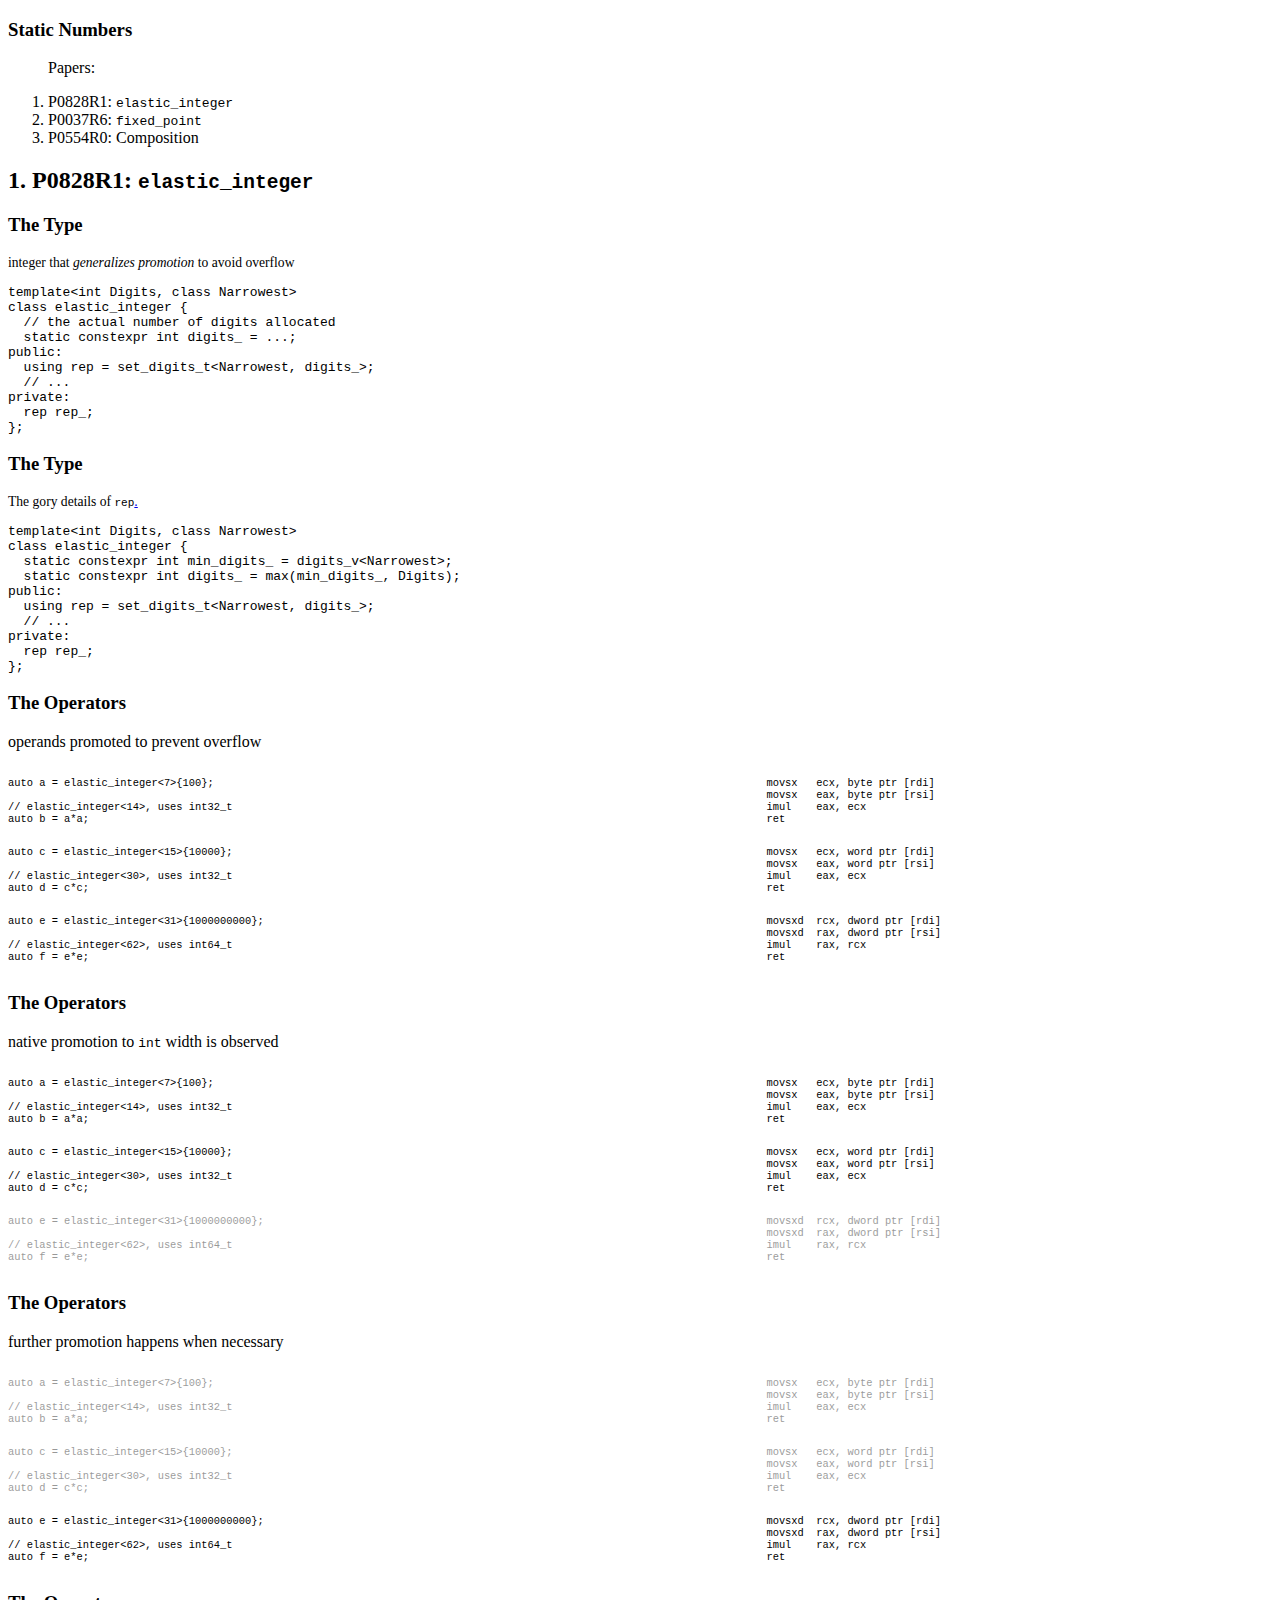
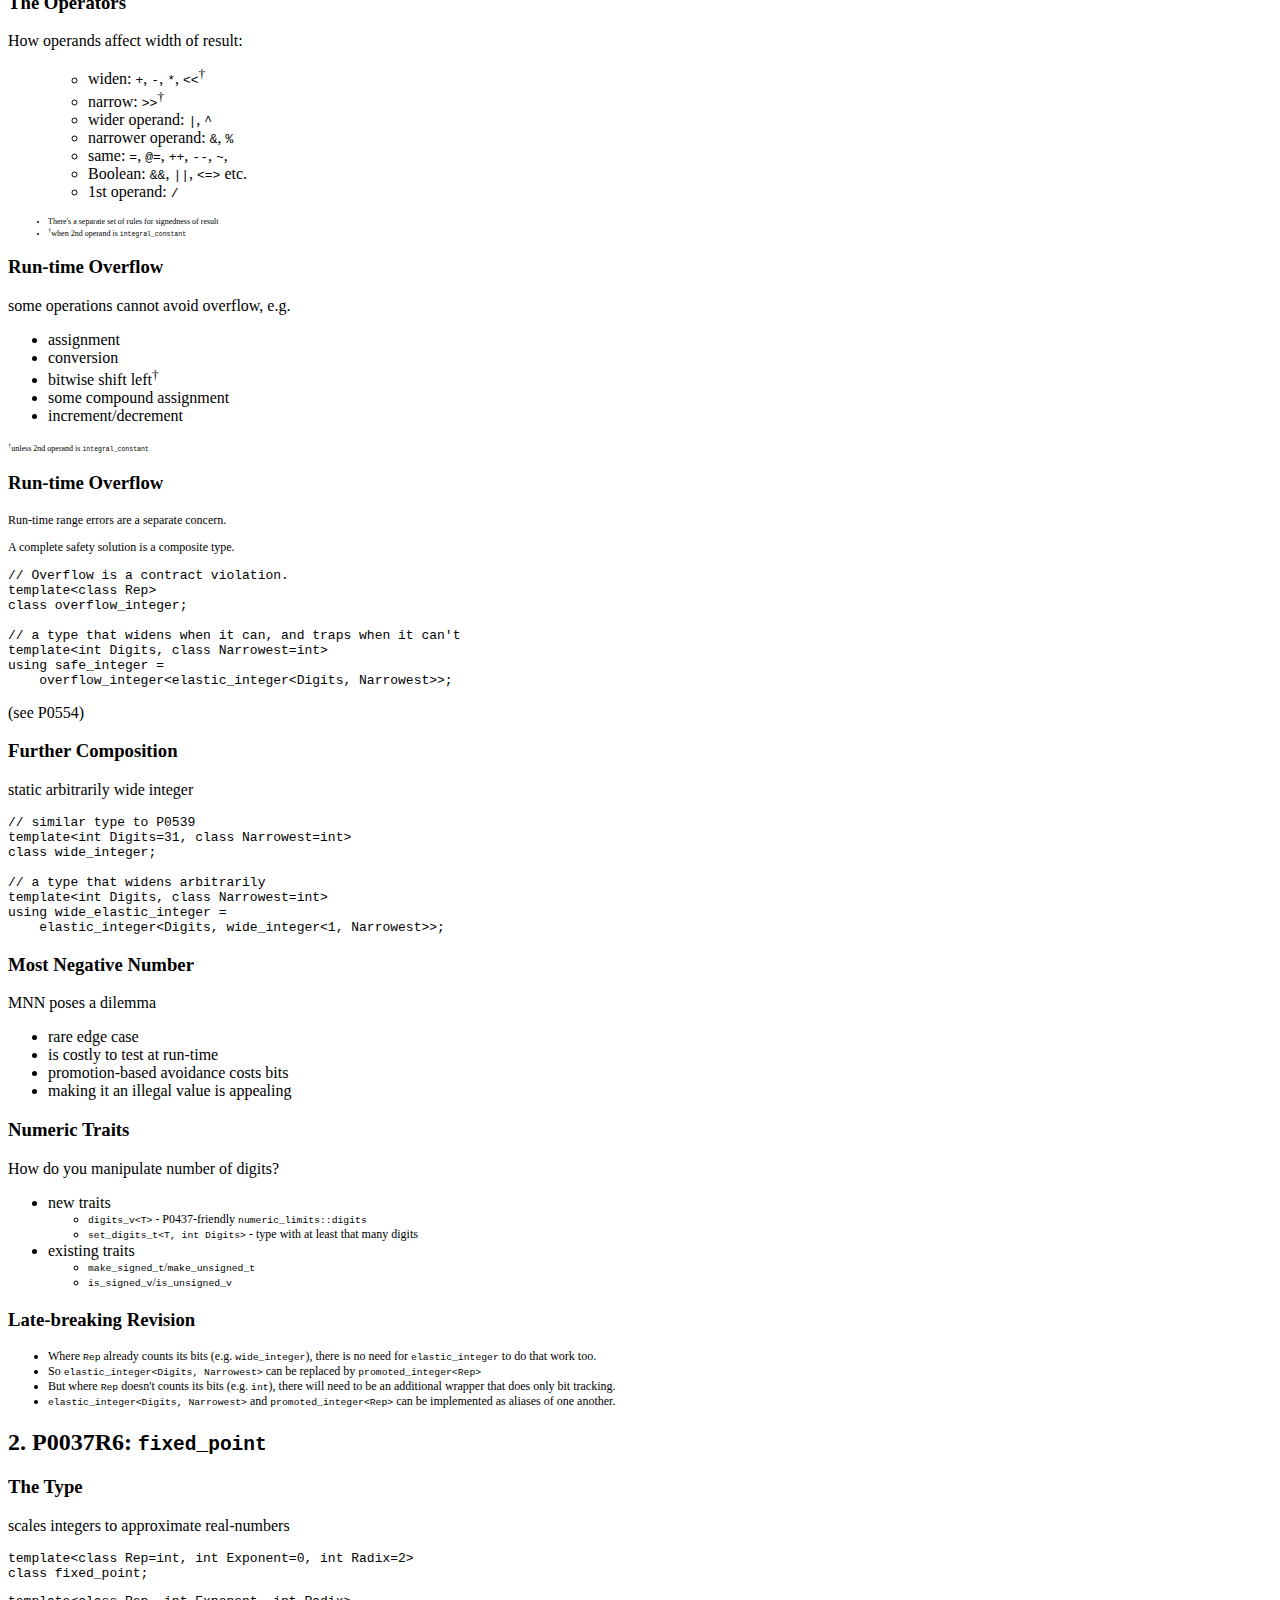
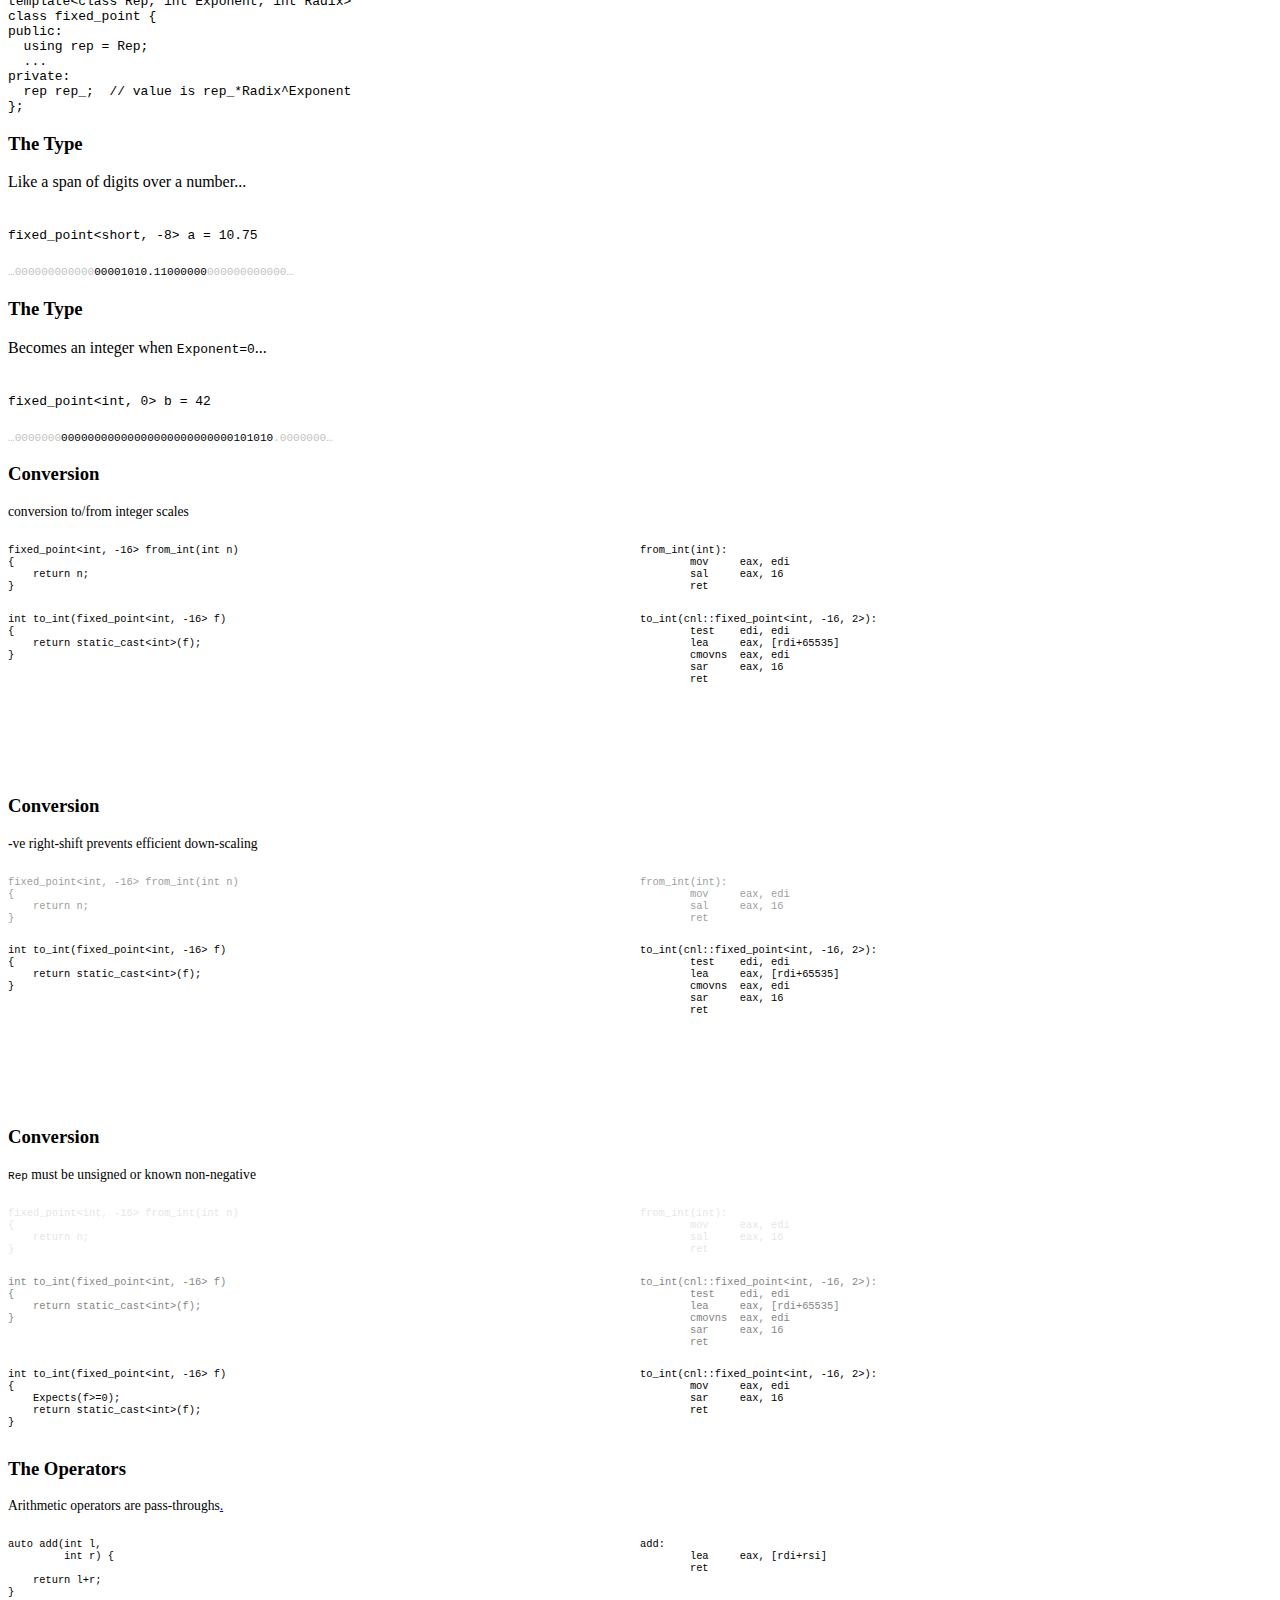
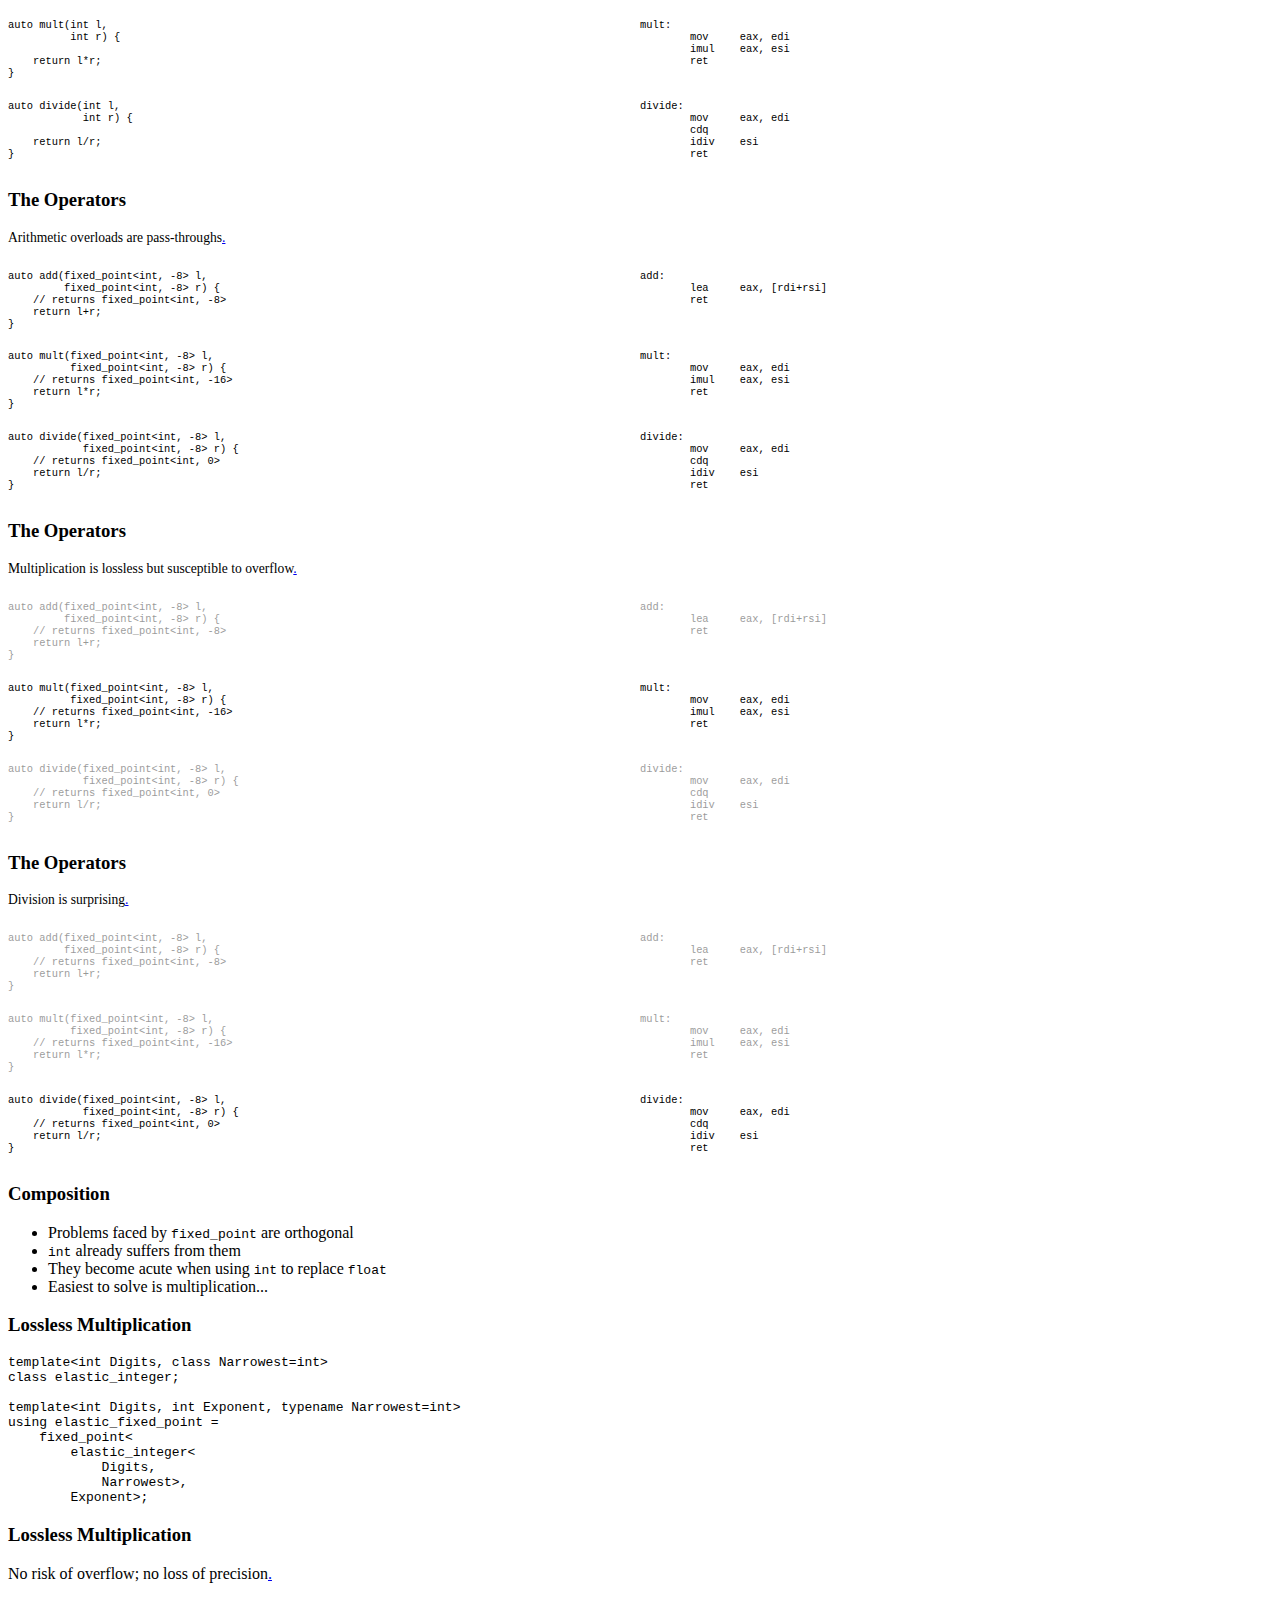
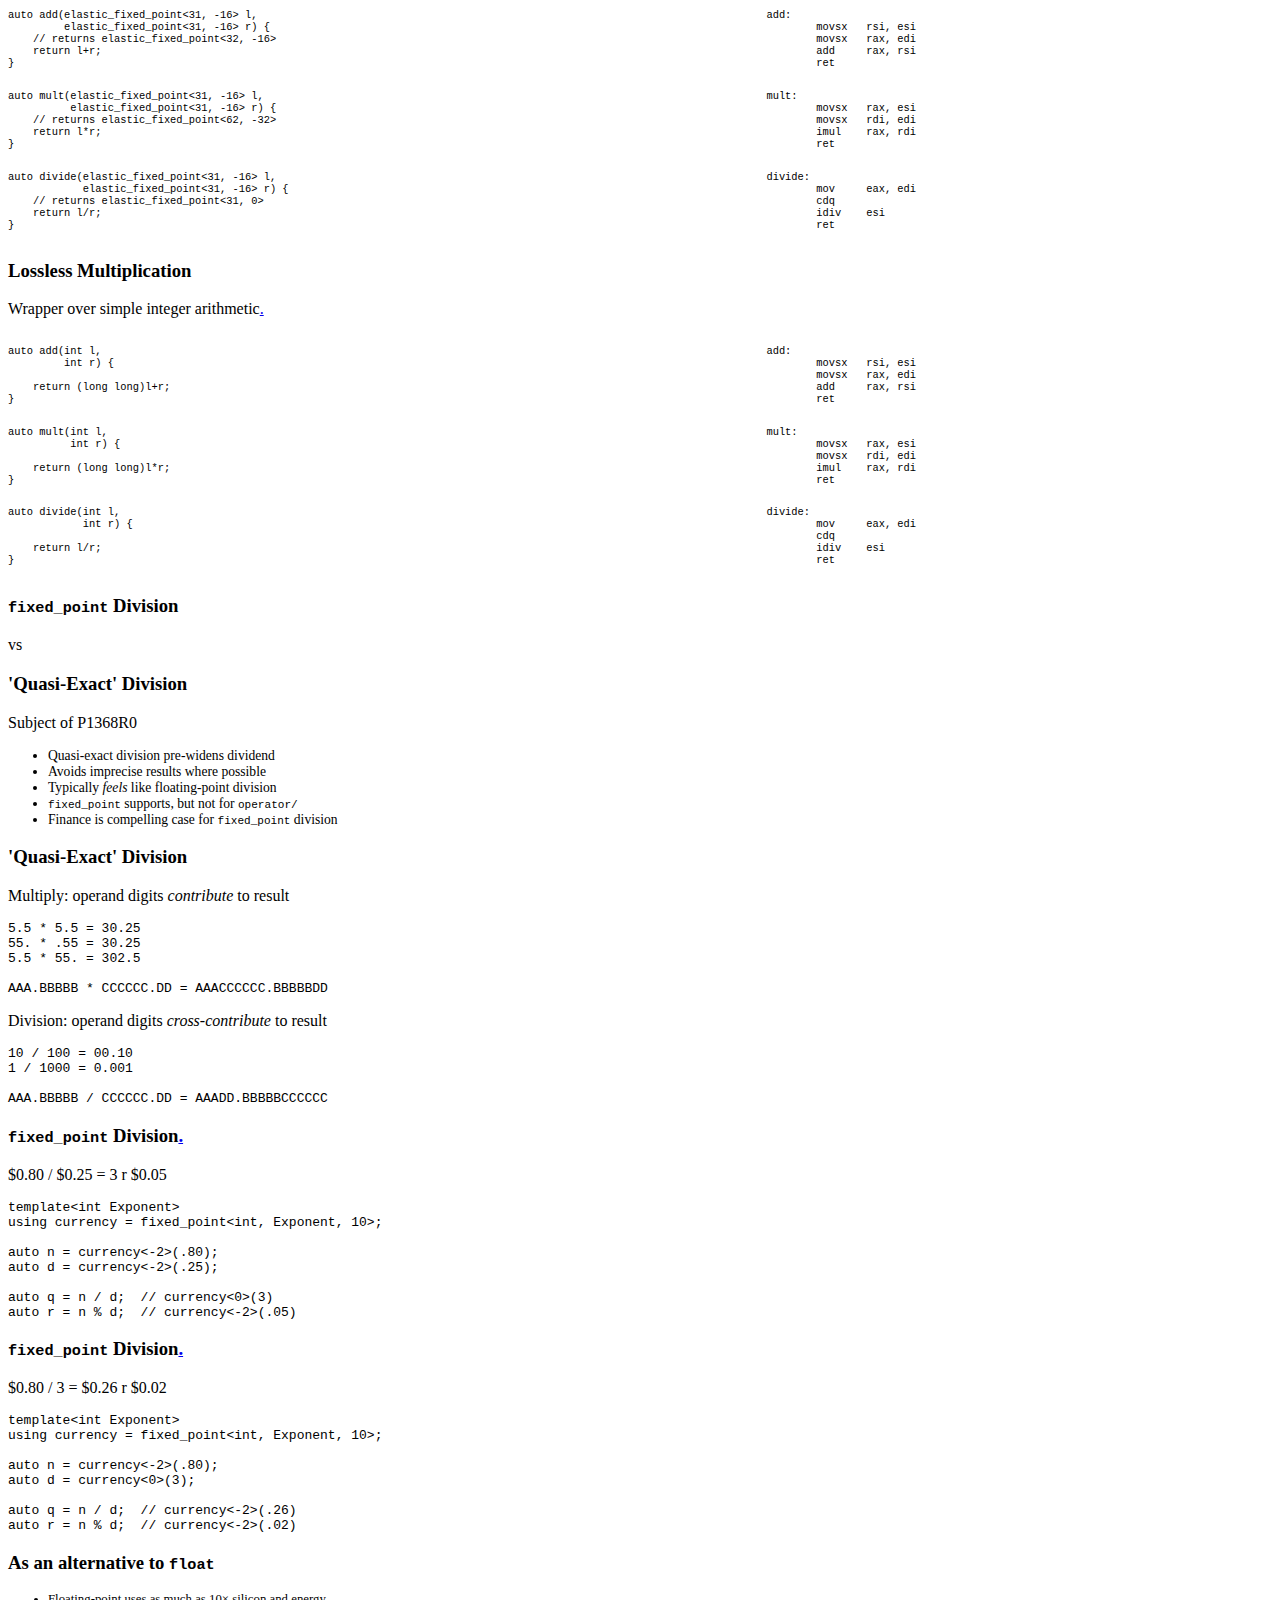
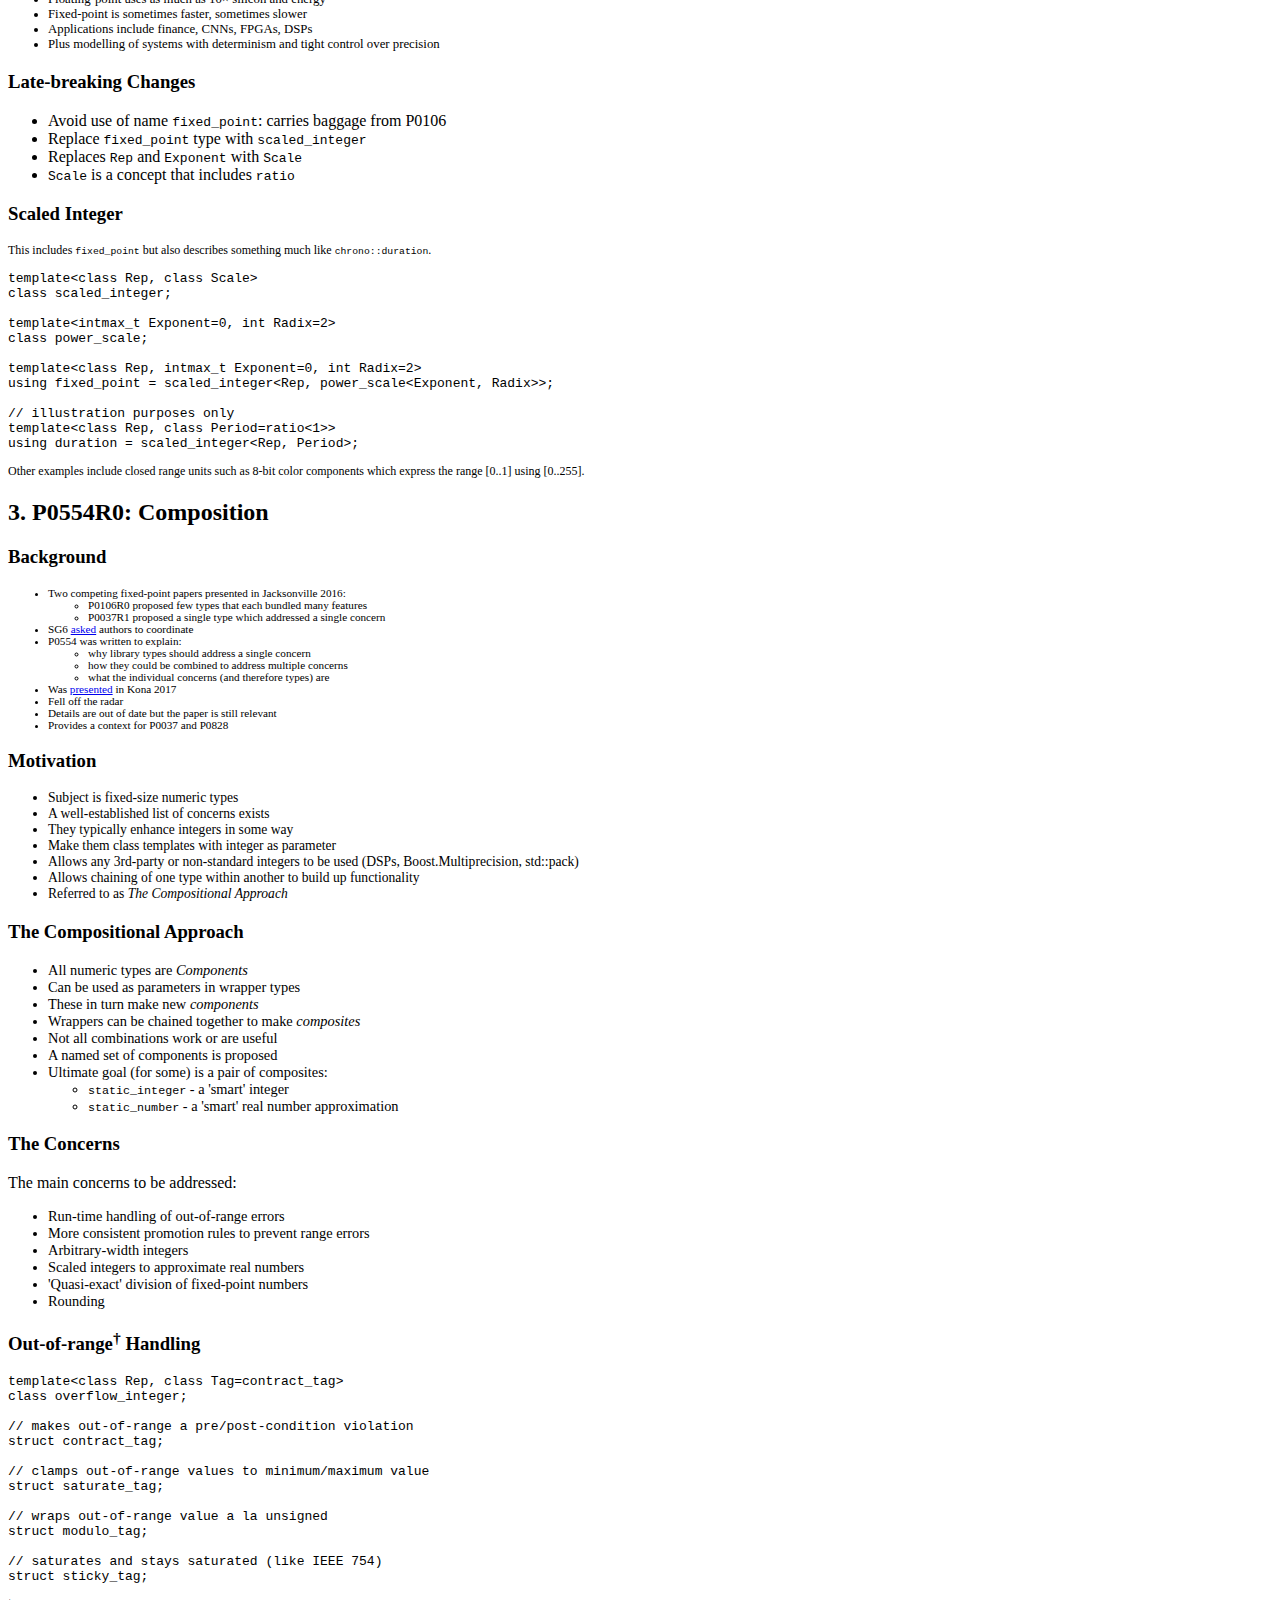
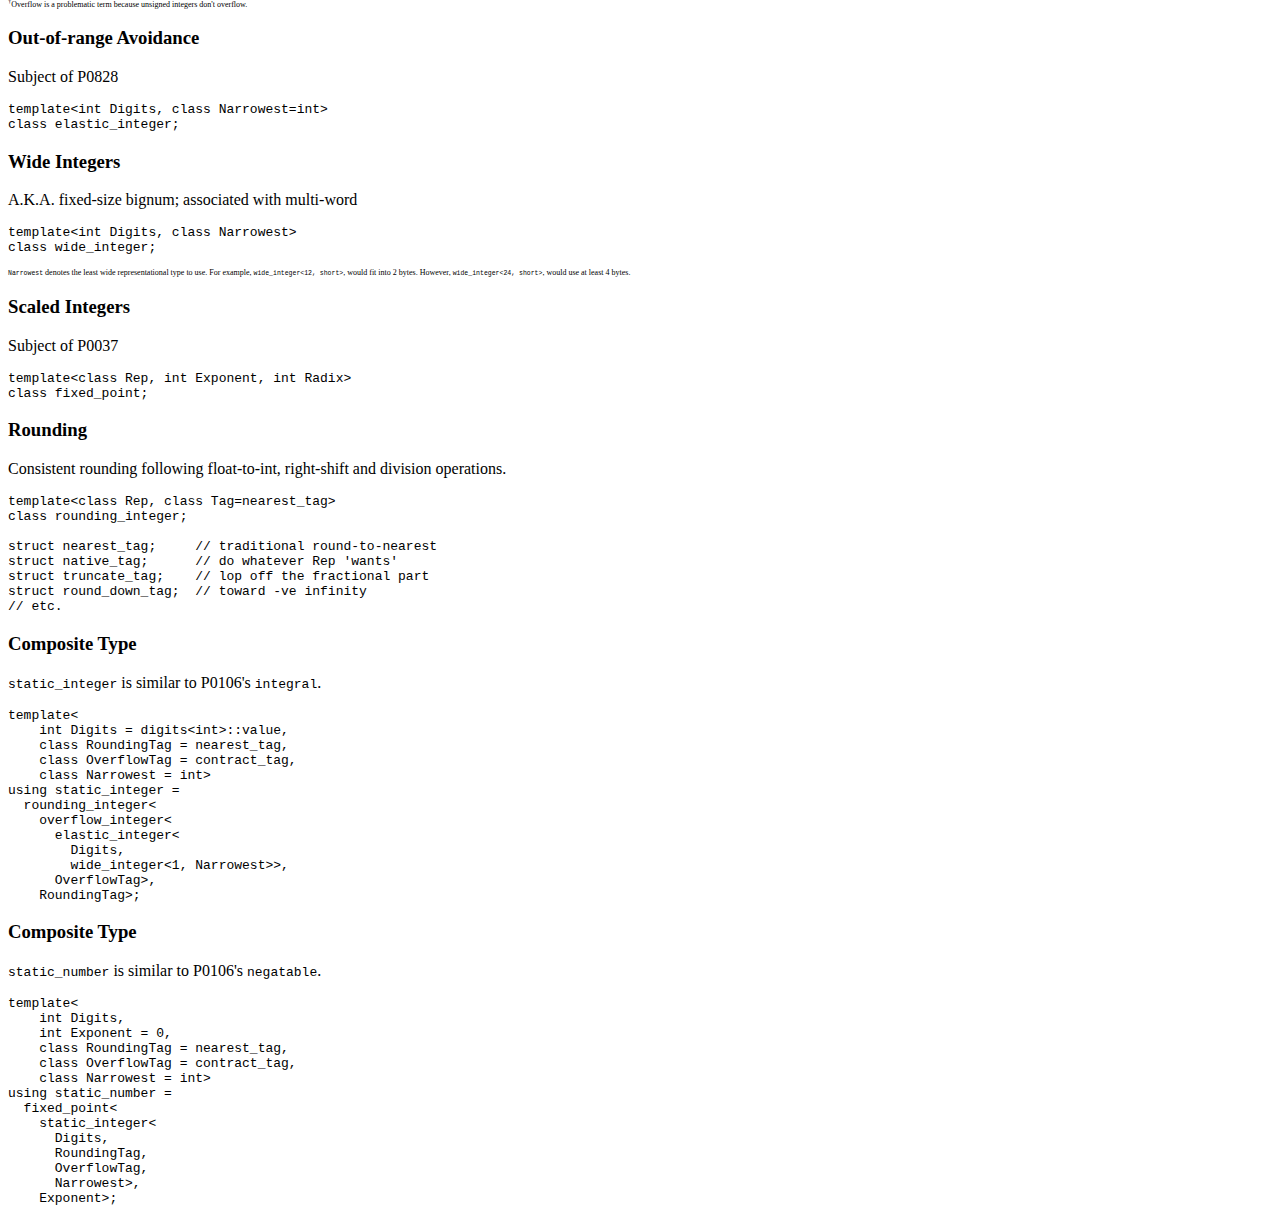
==== 2019-cologne/index.html @ bec0def3 "Copy Kona slides into Cologne directory" ====
<!doctype html>
<html>
	<head>
		<meta charset="utf-8">
		<meta name="viewport" content="width=device-width, initial-scale=1.0, maximum-scale=1.0, user-scalable=no">

		<title>Static Numbers</title>

		<link rel="stylesheet" href="../css/reveal.css">
		<link rel="stylesheet" href="../css/theme/black.css">

		<!-- Theme used for syntax highlighting of code -->
		<link rel="stylesheet" href="../lib/css/zenburn.css">

		<!-- Printing and PDF exports -->
		<script>
			var link = document.createElement( 'link' );
			link.rel = 'stylesheet';
			link.type = 'text/css';
			link.href = window.location.search.match( /print-pdf/gi ) ? '../css/print/pdf.css' : '../css/print/paper.css';
			document.getElementsByTagName( 'head' )[0].appendChild( link );
		</script>
	</head>
	<body>
		<div class="reveal">
			<div class="slides">
				<section>
					<h3>Static Numbers</h3>
					<div>
						<ol>
							<p>Papers:</p>
							<li>P0828R1: <code>elastic_integer</code></li>
							<li>P0037R6: <code>fixed_point</code></li>
							<li>P0554R0: Composition</li>
						</ol>
					</div>
				</section>

				<section>
					<h2>1. P0828R1: <code>elastic_integer</code></h2>
				</section>
				<section data-transition="slide-in fade-out">
					<h3>The Type</h3>
					<p style="font-size: 85%">integer that <em>generalizes promotion</em> to avoid overflow<code></code></p>
					<pre><code class="c++">template&lt;int Digits, class Narrowest>
class elastic_integer {
  // the actual number of digits allocated
  static constexpr int digits_ = ...;
public:
  using rep = set_digits_t&lt;Narrowest, digits_>;
  // ...
private:
  rep rep_;
};</code></pre>
				</section>
				<section data-transition="fade-in slide-out">
					<h3>The Type</h3>
					<p style="font-size: 85%">The gory details of <code>rep</code><a href="https://godbolt.org/z/wd9TNn">.</a></p>
					<pre><code class="c++">template&lt;int Digits, class Narrowest>
class elastic_integer {
  static constexpr int min_digits_ = digits_v&lt;Narrowest>;
  static constexpr int digits_ = max(min_digits_, Digits);
public:
  using rep = set_digits_t&lt;Narrowest, digits_>;
  // ...
private:
  rep rep_;
};</code></pre>
				</section>
				<section data-transition="slide-in none-out">
					<h3>The Operators</h3>
					<p>operands promoted to prevent overflow<code></code></p>
					<div style="display: flex; font-size: 80%">
						<div style="flex: 60%">
							<pre><code class="c++">auto a = elastic_integer&lt;7>{100};

// elastic_integer&lt;14>, uses int32_t
auto b = a*a;
</code></pre>
						</div>
						<div style="flex: 40%">
							<pre><code class="c++">movsx   ecx, byte ptr [rdi]
movsx   eax, byte ptr [rsi]
imul    eax, ecx
ret</code></pre>
						</div>
					</div>
					<div style="display: flex; font-size: 80%">
						<div style="flex: 60%">
							<pre><code class="c++">auto c = elastic_integer&lt;15>{10000};

// elastic_integer&lt;30>, uses int32_t
auto d = c*c;</code></pre>
						</div>
						<div style="flex: 40%">
							<pre><code class="c++">movsx   ecx, word ptr [rdi]
movsx   eax, word ptr [rsi]
imul    eax, ecx
ret</code></pre>
						</div>
					</div>
					<div style="display: flex; font-size: 80%">
						<div style="flex: 60%">
							<pre><code class="c++">auto e = elastic_integer&lt;31>{1000000000};

// elastic_integer&lt;62>, uses int64_t
auto f = e*e;</code></pre>
						</div>
						<div style="flex: 40%">
							<pre><code class="c++">movsxd  rcx, dword ptr [rdi]
movsxd  rax, dword ptr [rsi]
imul    rax, rcx
ret</code></pre>
						</div>
					</div>
				</section>
				<section data-transition="none-in none-out">
					<h3>The Operators</h3>
					<p>native promotion to <code>int</code> width is observed</p>
					<div style="display: flex; font-size: 80%">
						<div style="flex: 60%">
							<pre><code class="c++">auto a = elastic_integer&lt;7>{100};

// elastic_integer&lt;14>, uses int32_t
auto b = a*a;
</code></pre>
						</div>
						<div style="flex: 40%">
							<pre><code class="c++">movsx   ecx, byte ptr [rdi]
movsx   eax, byte ptr [rsi]
imul    eax, ecx
ret</code></pre>
						</div>
					</div>
					<div style="display: flex; font-size: 80%">
						<div style="flex: 60%">
							<pre><code class="c++">auto c = elastic_integer&lt;15>{10000};

// elastic_integer&lt;30>, uses int32_t
auto d = c*c;</code></pre>
						</div>
						<div style="flex: 40%">
							<pre><code class="c++">movsx   ecx, word ptr [rdi]
movsx   eax, word ptr [rsi]
imul    eax, ecx
ret</code></pre>
						</div>
					</div>
					<div style="display: flex; font-size: 80%; opacity:.4">
						<div style="flex: 60%">
							<pre><code class="c++">auto e = elastic_integer&lt;31>{1000000000};

// elastic_integer&lt;62>, uses int64_t
auto f = e*e;</code></pre>
						</div>
						<div style="flex: 40%">
							<pre><code class="c++">movsxd  rcx, dword ptr [rdi]
movsxd  rax, dword ptr [rsi]
imul    rax, rcx
ret</code></pre>
						</div>
					</div>
				</section>
				<section data-transition="fade-in slide-out">
					<h3>The Operators</h3>
					<p>further promotion happens when necessary<code></code></p>
					<div style="display: flex; font-size: 80%; opacity:.4">
						<div style="flex: 60%">
							<pre><code class="c++">auto a = elastic_integer&lt;7>{100};

// elastic_integer&lt;14>, uses int32_t
auto b = a*a;
</code></pre>
						</div>
						<div style="flex: 40%">
							<pre><code class="c++">movsx   ecx, byte ptr [rdi]
movsx   eax, byte ptr [rsi]
imul    eax, ecx
ret</code></pre>
						</div>
					</div>
					<div style="display: flex; font-size: 80%; opacity:.4">
						<div style="flex: 60%">
							<pre><code class="c++">auto c = elastic_integer&lt;15>{10000};

// elastic_integer&lt;30>, uses int32_t
auto d = c*c;</code></pre>
						</div>
						<div style="flex: 40%">
							<pre><code class="c++">movsx   ecx, word ptr [rdi]
movsx   eax, word ptr [rsi]
imul    eax, ecx
ret</code></pre>
						</div>
					</div>
					<div style="display: flex; font-size: 80%">
						<div style="flex: 60%">
							<pre><code class="c++">auto e = elastic_integer&lt;31>{1000000000};

// elastic_integer&lt;62>, uses int64_t
auto f = e*e;</code></pre>
						</div>
						<div style="flex: 40%">
							<pre><code class="c++">movsxd  rcx, dword ptr [rdi]
movsxd  rax, dword ptr [rsi]
imul    rax, rcx
ret</code></pre>
						</div>
					</div>
				</section>

				<section style="text-align: left">
					<h3>The Operators</h3>
					<p>How operands affect width of result:</p>
					<ul>
						<ul>
							<li>widen: <code>+</code>, <code>-</code>, <code>*</code>, <code><<</code><sup>†</sup></li>
							<li>narrow: <code>>></code><sup>†</sup></li>
							<li>wider operand: <code>|</code>, <code>^</code></li>
							<li>narrower operand: <code>&</code>, <code>%</code></li>
							<li>same: <code>=</code>, <code>@=</code>, <code>++</code>, <code>--</code>, <code>~</code>, </li>
							<li>Boolean: <code>&&</code>, <code>||</code>, <code><=></code> etc.</li>
							<li>1st operand: <code>/</code></li>
						</ul>
					</ul>
					<ul style="font-size: 50%">
						<li>There's a separate set of rules for signedness of result</li>
						<li><sup>†</sup>when 2nd operand is <code>integral_constant</code></li>
					</ul>
				</section>

				<section style="text-align: left">
					<h3>Run-time Overflow</h3>
					<p>some operations cannot avoid overflow, e.g.</p>
					<div><ul>
						<li>assignment</li>
						<li>conversion</li>
						<li>bitwise shift left<sup>†</sup></li>
						<li>some compound assignment</li>
						<li>increment/decrement</li>
					</ul></div>
					<p style="font-size: 50%"><sup>†</sup>unless 2nd operand is <code>integral_constant</code></p>
				</section>

				<section>
					<h3>Run-time Overflow</h3>
					<div style="font-size: 75%">
					<p>Run-time range errors are a separate concern.</p>
					<p>A complete safety solution is a composite type.</p>
					</div>
					<pre><code class="c++">// Overflow is a contract violation.
template&lt;class Rep>
class overflow_integer;

// a type that widens when it can, and traps when it can't
template&lt;int Digits, class Narrowest=int>
using safe_integer =
    overflow_integer&lt;elastic_integer&lt;Digits, Narrowest>>;</code></pre>
					<p>(see P0554)</p>
				</section>

				<section>
					<h3>Further Composition</h3>
					<p>static arbitrarily wide integer</p>
					<pre><code class="c++">// similar type to P0539
template&ltint Digits=31, class Narrowest=int>
class wide_integer;

// a type that widens arbitrarily
template&lt;int Digits, class Narrowest=int>
using wide_elastic_integer =
    elastic_integer&lt;Digits, wide_integer&lt;1, Narrowest>>;</code></pre>
				</section>

				<section style="text-align: left">
					<h3>Most Negative Number</h3>
					<p>MNN poses a dilemma</p>
					<div><ul>
						<li>rare edge case</li>
						<li>is costly to test at run-time</li>
						<li>promotion-based avoidance costs bits</li>
						<li>making it an illegal value is appealing</li>
					</ul></div>
				</section>
				<section style="text-align: left">
					<h3>Numeric Traits</h3>
					<p>How do you manipulate number of digits?</p>
					<ul>
						<li>new traits</li>
						<ul style="font-size: 75%">
							<li><code>digits_v&ltT></code> - P0437-friendly <code>numeric_limits::digits</code></li>
							<li><code>set_digits_t&ltT, int Digits></code> - type with at least that many digits</li>
						</ul>
						<li>existing traits</li>
						<ul style="font-size: 75%">
							<li><code>make_signed_t</code>/<code>make_unsigned_t</code></li>
							<li><code>is_signed_v</code>/<code>is_unsigned_v</code></li>
						</ul>
					</ul>
				</section>
				<section>
					<h3>Late-breaking Revision</h3>
					<ul style="text-align: left; font-size: 75%">
						<li>Where <code>Rep</code> already counts its bits (e.g. <code>wide_integer</code>),
							there is no need for <code>elastic_integer</code> to do that work too.</li>
						<li>So <code>elastic_integer&lt;Digits, Narrowest></code> can be replaced by <code>promoted_integer&lt;Rep></code></li>
						<li>But where <code>Rep</code> doesn't counts its bits (e.g. <code>int</code>),
							there will need to be an additional wrapper that does only bit tracking.</li>
						<li><code>elastic_integer&lt;Digits, Narrowest></code> and <code>promoted_integer&lt;Rep></code>
							can be implemented as aliases of one another.</li>
					</ul>
				</section>

				<section>
					<h2>2. P0037R6: <code>fixed_point</code></h2>
				</section>
				<section>
					<h3>The Type</h3>
					<p>scales integers to approximate real-numbers</p>
					<pre><code class="c++">template&lt;class Rep=int, int Exponent=0, int Radix=2>
class fixed_point;</code></pre>
					<pre><code class="c++">template&lt;class Rep, int Exponent, int Radix>
class fixed_point {
public:
  using rep = Rep;
  ...
private:
  rep rep_;  // value is rep_*Radix^Exponent
};</code></pre>
				</section>

				<section>
					<h3>The Type</h3>
					<p>Like a span of digits over a number...</p>
					&nbsp;
					<div><code class="c++">fixed_point&lt;short, -8> a = 10.75</code></div>
					&nbsp;
					<div><code style="font-size: 85%">
						<span style="opacity:0.25">…000000000000</span>00001010.11000000<span style="opacity:0.25">000000000000…</span>
					</code></div>
				</section>

				<section>
					<h3>The Type</h3>
					<p>Becomes an integer when <code>Exponent=0</code>...</p>
					&nbsp;
					<div><code class="c++">fixed_point&lt;int, 0> b = 42</code></div>
					&nbsp;
					<div><code style="font-size: 85%">
						<span style="opacity:0.25">…0000000</span>00000000000000000000000000101010<span style="opacity:0.25">.0000000…</span>
					</code></div>
				</section>

				<section data-transition="slide-in none-out">
					<h3>Conversion</h3>
					<p style="font-size: 85%"><code></code>conversion to/from integer scales</p>
					<div style="display: flex; font-size: 80%">
						<div style="flex: 50%">
							<pre><code class="c++">fixed_point&lt;int, -16> from_int(int n)
{
    return n;
}</code></pre>
						</div>
						<div style="flex: 50%">
							<pre><code class="c++">from_int(int):
	mov     eax, edi
	sal     eax, 16
	ret</code></pre>
						</div>
					</div>
					<div style="display: flex; font-size: 80%">
						<div style="flex: 50%">
							<pre><code class="c++">int to_int(fixed_point&lt;int, -16> f)
{
    return static_cast&lt;int>(f);
}</code></pre>
						</div>
						<div style="flex: 50%">
							<pre><code class="c++">to_int(cnl::fixed_point&lt;int, -16, 2>):
	test    edi, edi
	lea     eax, [rdi+65535]
	cmovns  eax, edi
	sar     eax, 16
	ret</code></pre>
						</div>
					</div>
					<div style="display: flex; font-size: 80%; opacity: 0">
						<div style="flex: 50%">
							<pre><code class="c++">int to_int(fixed_point&lt;int, -16> f)
{
    Expects(f>=0);
    return static_cast&lt;int>(f);
}</code></pre>
						</div>
						<div style="flex: 50%">
							<pre><code class="c++">to_int(cnl::fixed_point&lt;int, -16, 2>):
	mov     eax, edi
	sar     eax, 16
	ret</code></pre>
						</div>
					</div>
				</section>
				<section data-transition="fade">
					<h3>Conversion</h3>
					<p style="font-size: 85%"><code></code>-ve right-shift prevents efficient down-scaling</p>
					<div style="display: flex; font-size: 80%; opacity: .4">
						<div style="flex: 50%">
							<pre><code class="c++">fixed_point&lt;int, -16> from_int(int n)
{
    return n;
}</code></pre>
						</div>
						<div style="flex: 50%">
							<pre><code class="c++">from_int(int):
	mov     eax, edi
	sal     eax, 16
	ret</code></pre>
						</div>
					</div>
					<div style="display: flex; font-size: 80%">
						<div style="flex: 50%">
							<pre><code class="c++">int to_int(fixed_point&lt;int, -16> f)
{
    return static_cast&lt;int>(f);
}</code></pre>
						</div>
						<div style="flex: 50%">
							<pre><code class="c++">to_int(cnl::fixed_point&lt;int, -16, 2>):
	test    edi, edi
	lea     eax, [rdi+65535]
	cmovns  eax, edi
	sar     eax, 16
	ret</code></pre>
						</div>
					</div>
					<div style="display: flex; font-size: 80%; opacity: 0">
						<div style="flex: 50%">
							<pre><code class="c++">int to_int(fixed_point&lt;int, -16> f)
{
    Expects(f>=0);
    return static_cast&lt;int>(f);
}</code></pre>
						</div>
						<div style="flex: 50%">
							<pre><code class="c++">to_int(cnl::fixed_point&lt;int, -16, 2>):
        mov     eax, edi
        sar     eax, 16
        ret</code></pre>
						</div>
					</div>
				</section>
				<section data-transition="fade-in slide-out">
					<h3>Conversion</h3>
					<p style="font-size: 85%"><code>Rep</code> must be unsigned or known non-negative</p>
					<div style="display: flex; font-size: 80%; opacity: .1">
						<div style="flex: 50%">
							<pre><code class="c++">fixed_point&lt;int, -16> from_int(int n)
{
    return n;
}</code></pre>
						</div>
						<div style="flex: 50%">
							<pre><code class="c++">from_int(int):
	mov     eax, edi
	sal     eax, 16
	ret</code></pre>
						</div>
					</div>
					<div style="display: flex; font-size: 80%; opacity: .5">
						<div style="flex: 50%">
							<pre><code class="c++">int to_int(fixed_point&lt;int, -16> f)
{
    return static_cast&lt;int>(f);
}</code></pre>
						</div>
						<div style="flex: 50%">
							<pre><code class="c++">to_int(cnl::fixed_point&lt;int, -16, 2>):
	test    edi, edi
	lea     eax, [rdi+65535]
	cmovns  eax, edi
	sar     eax, 16
	ret</code></pre>
						</div>
					</div>
					<div style="display: flex; font-size: 80%">
						<div style="flex: 50%">
							<pre><code class="c++">int to_int(fixed_point&lt;int, -16> f)
{
    Expects(f>=0);
    return static_cast&lt;int>(f);
}</code></pre>
						</div>
						<div style="flex: 50%">
							<pre><code class="c++">to_int(cnl::fixed_point&lt;int, -16, 2>):
        mov     eax, edi
        sar     eax, 16
        ret</code></pre>
						</div>
					</div>
				</section>

				<section data-transition="slide-in fade-out">
					<h3>The Operators</h3>
					<p style="font-size: 85%">Arithmetic operators are pass-throughs<a href="https://godbolt.org/z/lSvmsl">.</a></p>
					<div style="display: flex; font-size: 80%">
						<div style="flex: 50%">
							<pre><code class="c++">auto add(int l,
         int r) {

    return l+r;
}</code></pre>
						</div>
						<div style="flex: 50%">
							<pre><code class="c++">add:
	lea     eax, [rdi+rsi]
	ret</code></pre>
						</div>
					</div>
					<div style="display: flex; font-size: 80%">
						<div style="flex: 50%">
							<pre><code class="c++">auto mult(int l,
          int r) {

    return l*r;
}</code></pre>
						</div>
						<div style="flex: 50%">
							<pre><code class="c++">mult:
	mov     eax, edi
	imul    eax, esi
	ret</code></pre>
						</div>
					</div>
					<div style="display: flex; font-size: 80%">
						<div style="flex: 50%">
							<pre><code class="c++">auto divide(int l,
            int r) {

    return l/r;
}</code></pre>
						</div>
						<div style="flex: 50%">
							<pre><code class="c++">divide:
	mov     eax, edi
	cdq
	idiv    esi
	ret</code></pre>
						</div>
					</div>
				</section>
				<section data-transition="fade">
					<h3>The Operators</h3>
					<p style="font-size: 85%">Arithmetic overloads are pass-throughs<a href="https://godbolt.org/z/MamRWT">.</a></p>
					<div style="display: flex; font-size: 80%">
						<div style="flex: 50%">
							<pre><code class="c++">auto add(fixed_point&lt;int, -8> l,
         fixed_point&lt;int, -8> r) {
    // returns fixed_point&lt;int, -8>
    return l+r;
}</code></pre>
						</div>
						<div style="flex: 50%">
							<pre><code class="c++">add:
	lea     eax, [rdi+rsi]
	ret</code></pre>
						</div>
					</div>
					<div style="display: flex; font-size: 80%">
						<div style="flex: 50%">
							<pre><code class="c++">auto mult(fixed_point&lt;int, -8> l,
          fixed_point&lt;int, -8> r) {
    // returns fixed_point&lt;int, -16>
    return l*r;
}</code></pre>
						</div>
						<div style="flex: 50%">
							<pre><code class="c++">mult:
	mov     eax, edi
	imul    eax, esi
	ret</code></pre>
						</div>
					</div>
					<div style="display: flex; font-size: 80%">
						<div style="flex: 50%">
							<pre><code class="c++">auto divide(fixed_point&lt;int, -8> l,
            fixed_point&lt;int, -8> r) {
    // returns fixed_point&lt;int, 0>
    return l/r;
}</code></pre>
						</div>
						<div style="flex: 50%">
							<pre><code class="c++">divide:
	mov     eax, edi
	cdq
	idiv    esi
	ret</code></pre>
						</div>
					</div>
				</section>
				<section data-transition="fade">
					<h3>The Operators</h3>
					<p style="font-size: 85%">Multiplication is lossless but susceptible to overflow<a href="https://godbolt.org/z/MamRWT">.</a></p>
					<div style="display: flex; font-size: 80%; opacity: .4">
						<div style="flex: 50%">
							<pre><code class="c++">auto add(fixed_point&lt;int, -8> l,
         fixed_point&lt;int, -8> r) {
    // returns fixed_point&lt;int, -8>
    return l+r;
}</code></pre>
						</div>
						<div style="flex: 50%">
							<pre><code class="c++">add:
	lea     eax, [rdi+rsi]
	ret</code></pre>
						</div>
					</div>
					<div style="display: flex; font-size: 80%">
						<div style="flex: 50%">
							<pre><code class="c++">auto mult(fixed_point&lt;int, -8> l,
          fixed_point&lt;int, -8> r) {
    // returns fixed_point&lt;int, -16>
    return l*r;
}</code></pre>
						</div>
						<div style="flex: 50%">
							<pre><code class="c++">mult:
	mov     eax, edi
	imul    eax, esi
	ret</code></pre>
						</div>
					</div>
					<div style="display: flex; font-size: 80%; opacity: .4">
						<div style="flex: 50%">
							<pre><code class="c++">auto divide(fixed_point&lt;int, -8> l,
            fixed_point&lt;int, -8> r) {
    // returns fixed_point&lt;int, 0>
    return l/r;
}</code></pre>
						</div>
						<div style="flex: 50%">
							<pre><code class="c++">divide:
	mov     eax, edi
	cdq
	idiv    esi
	ret</code></pre>
						</div>
					</div>
				</section>
				<section data-transition="fade-in slide-out">
					<h3>The Operators</h3>
					<p style="font-size: 85%">Division is surprising<a href="https://godbolt.org/z/MamRWT">.</a></p>
					<div style="display: flex; font-size: 80%; opacity: .4">
						<div style="flex: 50%">
							<pre><code class="c++">auto add(fixed_point&lt;int, -8> l,
         fixed_point&lt;int, -8> r) {
    // returns fixed_point&lt;int, -8>
    return l+r;
}</code></pre>
						</div>
						<div style="flex: 50%">
							<pre><code class="c++">add:
	lea     eax, [rdi+rsi]
	ret</code></pre>
						</div>
					</div>
					<div style="display: flex; font-size: 80%; opacity: .4">
						<div style="flex: 50%">
							<pre><code class="c++">auto mult(fixed_point&lt;int, -8> l,
          fixed_point&lt;int, -8> r) {
    // returns fixed_point&lt;int, -16>
    return l*r;
}</code></pre>
						</div>
						<div style="flex: 50%">
							<pre><code class="c++">mult:
	mov     eax, edi
	imul    eax, esi
	ret</code></pre>
						</div>
					</div>
					<div style="display: flex; font-size: 80%">
						<div style="flex: 50%">
							<pre><code class="c++">auto divide(fixed_point&lt;int, -8> l,
            fixed_point&lt;int, -8> r) {
    // returns fixed_point&lt;int, 0>
    return l/r;
}</code></pre>
						</div>
						<div style="flex: 50%">
							<pre><code class="c++">divide:
	mov     eax, edi
	cdq
	idiv    esi
	ret</code></pre>
						</div>
					</div>
				</section>

				<section>
					<h3>Composition</h3>
					<ul>
						<li>Problems faced by <code>fixed_point</code> are orthogonal</li>
						<li><code>int</code> already suffers from them</li>
						<li>They become acute when using <code>int</code> to replace <code>float</code></li>
						<li>Easiest to solve is multiplication...</li>
					</ul>
				</section>

				<section>
					<h3>Lossless Multiplication</h3>
					<div>
							<pre><code class="c++">template&lt;int Digits, class Narrowest=int>
class elastic_integer;

template&lt;int Digits, int Exponent, typename Narrowest=int>
using elastic_fixed_point =
    fixed_point&lt;
        elastic_integer&lt;
            Digits,
            Narrowest>,
        Exponent>;</code></pre>
					</div>
				</section>

				<section data-transition="slide-in fade-out">
					<h3>Lossless Multiplication</h3>
					<p>No risk of overflow; no loss of precision<a href="https://godbolt.org/z/PPesiD">.</a></p>
					<div style="display: flex; font-size: 80%">
						<div style="flex: 60%">
							<pre><code class="c++">auto add(elastic_fixed_point&lt;31, -16> l,
         elastic_fixed_point&lt;31, -16> r) {
    // returns elastic_fixed_point&lt;32, -16>
    return l+r;
}</code></pre>
						</div>
						<div style="flex: 40%">
							<pre><code class="c++">add:
	movsx   rsi, esi
	movsx   rax, edi
	add     rax, rsi
	ret</code></pre>
						</div>
					</div>
					<div style="display: flex; font-size: 80%">
						<div style="flex: 60%">
							<pre><code class="c++">auto mult(elastic_fixed_point&lt;31, -16> l,
          elastic_fixed_point&lt;31, -16> r) {
    // returns elastic_fixed_point&lt;62, -32>
    return l*r;
}</code></pre>
						</div>
						<div style="flex: 40%">
							<pre><code class="c++">mult:
	movsx   rax, esi
	movsx   rdi, edi
	imul    rax, rdi
	ret</code></pre>
						</div>
					</div>
					<div style="display: flex; font-size: 80%">
						<div style="flex: 60%">
							<pre><code class="c++">auto divide(elastic_fixed_point&lt;31, -16> l,
            elastic_fixed_point&lt;31, -16> r) {
    // returns elastic_fixed_point&lt;31, 0>
    return l/r;
}</code></pre>
						</div>
						<div style="flex: 40%">
							<pre><code class="c++">divide:
	mov     eax, edi
	cdq
	idiv    esi
	ret</code></pre>
						</div>
					</div>
				</section>

				<section data-transition="fade-in slide-out">
					<h3>Lossless Multiplication</h3>
					<p>Wrapper over simple integer arithmetic<a href="https://godbolt.org/z/0RQ5YD">.</a></p>
					<div style="display: flex; font-size: 80%">
						<div style="flex: 60%">
							<pre><code class="c++">auto add(int l,
         int r) {

    return (long long)l+r;
}</code></pre>
						</div>
						<div style="flex: 40%">
							<pre><code class="c++">add:
	movsx   rsi, esi
	movsx   rax, edi
	add     rax, rsi
	ret</code></pre>
						</div>
					</div>
					<div style="display: flex; font-size: 80%">
						<div style="flex: 60%">
							<pre><code class="c++">auto mult(int l,
          int r) {

    return (long long)l*r;
}</code></pre>
						</div>
						<div style="flex: 40%">
							<pre><code class="c++">mult:
	movsx   rax, esi
	movsx   rdi, edi
	imul    rax, rdi
	ret</code></pre>
						</div>
					</div>
					<div style="display: flex; font-size: 80%">
						<div style="flex: 60%">
							<pre><code class="c++">auto divide(int l,
            int r) {

    return l/r;
}</code></pre>
						</div>
						<div style="flex: 40%">
							<pre><code class="c++">divide:
	mov     eax, edi
	cdq
	idiv    esi
	ret</code></pre>
						</div>
					</div>
				</section>

				<section>
					<h3><code>fixed_point</code> Division</h3>
					<p>vs</p>
					<h3>'Quasi-Exact' Division</h3>
					<p>Subject of P1368R0</p>
					<ul style="font-size: 85%">
						<li>Quasi-exact division pre-widens dividend</li>
						<li>Avoids imprecise results where possible</li>
						<li>Typically <i>feels</i> like floating-point division</li>
						<li><code>fixed_point</code> supports, but not for <code>operator/</code></li>
						<li>Finance is compelling case for <code>fixed_point</code> division</li>
					</ul>
				</section>

				<section>
					<h3>'Quasi-Exact' Division</h3>
					<p>Multiply: operand digits <i>contribute</i> to result</p>
					<pre><code>5.5 * 5.5 = 30.25
55. * .55 = 30.25
5.5 * 55. = 302.5

AAA.BBBBB * CCCCCC.DD = AAACCCCCC.BBBBBDD</code></pre>
					<p>Division: operand digits <i>cross-contribute</i> to result</p>

					<pre><code>10 / 100 = 00.10
1 / 1000 = 0.001

AAA.BBBBB / CCCCCC.DD = AAADD.BBBBBCCCCCC</code></pre>
				</section>



				<section data-transition="slide-in fade-out">
					<h3><code>fixed_point</code> Division<a href="https://godbolt.org/z/ltPmw4">.</a></h3>
					<p>$0.80 / $0.25 = 3 r $0.05</p>
					<pre><code>template&lt;int Exponent>
using currency = fixed_point&lt;int, Exponent, 10>;

auto n = currency<-2>(.80);
auto d = currency<-2>(.25);

auto q = n / d;  // currency<0>(3)
auto r = n % d;  // currency<-2>(.05)
</code></pre>
				</section>

				<section data-transition="fade-in slide-out">
					<h3><code>fixed_point</code> Division<a href="https://godbolt.org/z/qgf5qd">.</a></h3>
					<p>$0.80 / 3 = $0.26 r $0.02</p>
					<pre><code>template&lt;int Exponent>
using currency = fixed_point&lt;int, Exponent, 10>;

auto n = currency<-2>(.80);
auto d = currency<0>(3);

auto q = n / d;  // currency<-2>(.26)
auto r = n % d;  // currency<-2>(.02)
</code></pre>
				</section>
				
				<section>
					<h3>As an alternative to <code>float</code></h3>
					<ul style="font-size: 80%">
						<li>Floating-point uses as much as 10× silicon and energy</li>
						<li>Fixed-point is sometimes faster, sometimes slower</li>
						<li>Applications include finance, CNNs, FPGAs, DSPs</li>
						<li>Plus modelling of systems with determinism and tight control over precision</li>
					</ul>
				</section>

				<section>
					<h3>Late-breaking Changes</h3>
					<ul>
						<li>Avoid use of name <code>fixed_point</code>: carries baggage from P0106</li>
						<li>Replace <code>fixed_point</code> type with <code>scaled_integer</code></li>
						<li>Replaces <code>Rep</code> and <code>Exponent</code> with <code>Scale</code></li>
						<li><code>Scale</code> is a concept that includes <code>ratio</code></li>
					</ul>
				</section>
				<section>
					<h3>Scaled Integer</h3>
					<p style="font-size: 75%">This includes <code>fixed_point</code> but also describes something much like <code>chrono::duration</code>.</p>
					<div><pre><code class="c++">template&lt;class Rep, class Scale>
class scaled_integer;

template&lt;intmax_t Exponent=0, int Radix=2>
class power_scale;

template&lt;class Rep, intmax_t Exponent=0, int Radix=2>
using fixed_point = scaled_integer&lt;Rep, power_scale&lt;Exponent, Radix>>;

// illustration purposes only
template&lt;class Rep, class Period=ratio<1>>
using duration = scaled_integer&lt;Rep, Period>;</code></pre></div>
					<p style="font-size: 75%">Other examples include closed range units such as 8-bit color components
						which express the range [0..1] using [0..255].</p>
				</section>

				<!--P0037R6: fixed_point (or scaled_integer) <http://www.open-std.org/jtc1/sc22/wg21/docs/papers/2019/p0037r6.html>
					- ~~nothing but scale tracking and shifting for addition/subtraction~~
					- examples (as in P1368R0)
					- even a conversion to/from another arithmetic type is optional given access to the scale
					- same exponentiation/accumulation impossibility
					- ~~can be used for fixed-point approximation to real numbers~~
					- performance superior to floating-point per joule and perhaps per second
					- Euclidean-like division and remainder, as for integers; they do not have the normal mathematical meaning for real numbers
					- another type could be used to give / and % real-number meanings with default precision strategies
					- merits of quasi-exact division, but also the problems with it (mostly performance)
					- possibility of tagged division (mostly a reference to P1050)

					- the difficult second parameter-->

				<section>
					<h2>3. P0554R0: Composition</h2>
				</section>
				<section>
					<h3>Background</h3>
					<ul style="font-size: 70%">
						<li>Two competing fixed-point papers presented in Jacksonville 2016:</li>
						<ul>
							<li>P0106R0 proposed few types that each bundled many features</li>
							<li>P0037R1 proposed a single type which addressed a single concern</li>
						</ul>
						<li>SG6 <a href="http://wiki.edg.com/bin/view/Wg21jacksonville/SG6Minutes">asked</a> authors to coordinate</li>
						<li>P0554 was written to explain:</li>
						<ul>
							<li>why library types should address a single concern</li>
							<li>how they could be combined to address multiple concerns</li>
							<li>what the individual concerns (and therefore types) are</li>
						</ul>
						<li>Was <a href="http://wiki.edg.com/bin/view/Wg21kona2017/SG6HigherTypes?twiki_redirect_cache=c0a8ceb79922fe972b3c4dbe2f8a42c3">presented</a> in Kona 2017</li>
						<li>Fell off the radar</li>
						<li>Details are out of date but the paper is still relevant</li>
						<li>Provides a context for P0037 and P0828</li>
					</ul>
				</section>
				<section>
					<h3>Motivation</h3>
					<ul style="font-size: 85%">
						<li>Subject is fixed-size numeric types</li>
						<li>A well-established list of concerns exists</li>
						<li>They typically enhance integers in some way</li>
						<li>Make them class templates with integer as parameter</li>
						<li>Allows any 3rd-party or non-standard integers to be used (DSPs, Boost.Multiprecision, std::pack)</li>
						<li>Allows chaining of one type </i>within</i> another to build up functionality</li>
						<li>Referred to as <i>The Compositional Approach</i></li>
					</ul>
				</section>
				<section>
					<h3>The Compositional Approach</h3>
					<ul style="font-size: 90%">
						<li>All numeric types are <i>Components</i></li>
						<li>Can be used as parameters in wrapper types</li>
						<li>These in turn make new <i>components</i></li>
						<li>Wrappers can be chained together to make <i>composites</i></li>
						<li>Not all combinations work or are useful</li>
						<li>A named set of components is proposed</li>
						<li>Ultimate goal (for some) is a pair of composites:</li>
						<ul>
							<li><code>static_integer</code> - a 'smart' integer</li>
							<li><code>static_number</code> - a 'smart' real number approximation</li>
						</ul>
					</ul>
				</section>
				<section>
					<h3>The Concerns</h3>
					<p>The main concerns to be addressed:</p>
					<ul style="font-size: 90%">
						<li>Run-time handling of out-of-range errors</li>
						<li>More consistent promotion rules to prevent range errors</li>
						<li>Arbitrary-width integers</li>
						<li>Scaled integers to approximate real numbers</li>
						<li>'Quasi-exact' division of fixed-point numbers</li>
						<li>Rounding</li>
					</ul>
				</section>
				<section>
					<h3>Out-of-range<sup>†</sup> Handling</h3>
					<div><pre><code class="c++">template&lt;class Rep, class Tag=contract_tag>
class overflow_integer;

// makes out-of-range a pre/post-condition violation
struct contract_tag;

// clamps out-of-range values to minimum/maximum value
struct saturate_tag;

// wraps out-of-range value a la unsigned
struct modulo_tag;

// saturates and stays saturated (like IEEE 754)
struct sticky_tag;</code></pre></div>
					<p style="font-size: 50%"><sup>†</sup>Overflow is a problematic term because unsigned integers don't overflow.</p>
				</section>
				<section>
					<h3>Out-of-range Avoidance</h3>
					<p>Subject of P0828</p>
					<div><pre><code class="c++">template&lt;int Digits, class Narrowest=int>
class elastic_integer;</code></pre></div>
				</section>
				<section>
					<h3>Wide Integers</h3>
					<p>A.K.A. fixed-size bignum; associated with multi-word</p>
					<div><pre><code class="c++">template&lt;int Digits, class Narrowest>
class wide_integer;</code></pre></div>
					<p style="text-align: left; font-size: 50%"><code>Narrowest</code> denotes the least wide representational type to use.
						For example, <code>wide_integer&lt;12, short></code>, would fit into 2 bytes.
						However, <code>wide_integer&lt;24, short></code>, would use at least 4 bytes.</p>
				</section>
				<section>
					<h3>Scaled Integers</h3>
					<p>Subject of P0037</p>
					<div><pre><code class="c++">template&lt;class Rep, int Exponent, int Radix>
class fixed_point;</code></pre></div>
				</section>
				<section>
					<h3>Rounding</h3>
					<p>Consistent rounding following float-to-int, right-shift and division operations.</p>
					<div><pre><code class="c++">template&lt;class Rep, class Tag=nearest_tag>
class rounding_integer;

struct nearest_tag;     // traditional round-to-nearest
struct native_tag;      // do whatever Rep 'wants'
struct truncate_tag;    // lop off the fractional part
struct round_down_tag;  // toward -ve infinity
// etc.</code></pre></div>
				</section>
				<section>
					<h3>Composite Type</h3>
					<p><code>static_integer</code> is similar to P0106's <code>integral</code>.</p>
					<div><pre><code class="c++">template&lt;
    int Digits = digits&lt;int>::value,
    class RoundingTag = nearest_tag,
    class OverflowTag = contract_tag,
    class Narrowest = int>
using static_integer =
  rounding_integer&lt;
    overflow_integer&lt;
      elastic_integer&lt;
        Digits,
        wide_integer&lt;1, Narrowest>>,
      OverflowTag>,
    RoundingTag>;</code></pre></div>
				</section>
				<section>
					<h3>Composite Type</h3>
					<p><code>static_number</code> is similar to P0106's <code>negatable</code>.</p>
					<div><pre><code class="c++">template&lt;
    int Digits,
    int Exponent = 0,
    class RoundingTag = nearest_tag,
    class OverflowTag = contract_tag,
    class Narrowest = int>
using static_number =
  fixed_point&lt;
    static_integer&lt;
      Digits,
      RoundingTag,
      OverflowTag,
      Narrowest>,
    Exponent>;</code></pre></div>
				</section>

				<!--P0554R0: composition <http://www.open-std.org/jtc1/sc22/wg21/docs/papers/2017/p0554r0.html>

					- Start with any numeric type
					- Use it as a parameter in a compositional template
					- The result is a numeric type
					- Chain several templates as needed
					- Not all combinations...

					- fixed-point can easily overflow due to scale change (e.g., probabilities)
					- fixed-point may or may not need rounding
					- over-wide integers are useful unto themselves (e.g., for cryptography)
					- custom types can favor memory economy or restrict width growth
					- more exotic integer types like simd work (in some nesting orders)
					- set of policies is extensible
					- avoids accidental inclusion of abstraction cost, but risks additional cost from separate implementations of each abstraction
					- the mention of quasi-exact division is outdated

					- 13-bit integers
				</section-->
			</div>
		</div>

		<script src="../lib/js/head.min.js"></script>
		<script src="../js/reveal.js"></script>

		<script>
			// More info about config & dependencies:
			// - https://github.com/hakimel/reveal.js#configuration
			// - https://github.com/hakimel/reveal.js#dependencies
			Reveal.initialize({
				dependencies: [
					{ src: '../plugin/markdown/marked.js' },
					{ src: '../plugin/markdown/markdown.js' },
					{ src: '../plugin/notes/notes.js', async: true },
					{ src: '../plugin/highlight/highlight.js', async: true, callback: function() { hljs.initHighlightingOnLoad(); } }
				]
			});
		</script>
	</body>
</html>
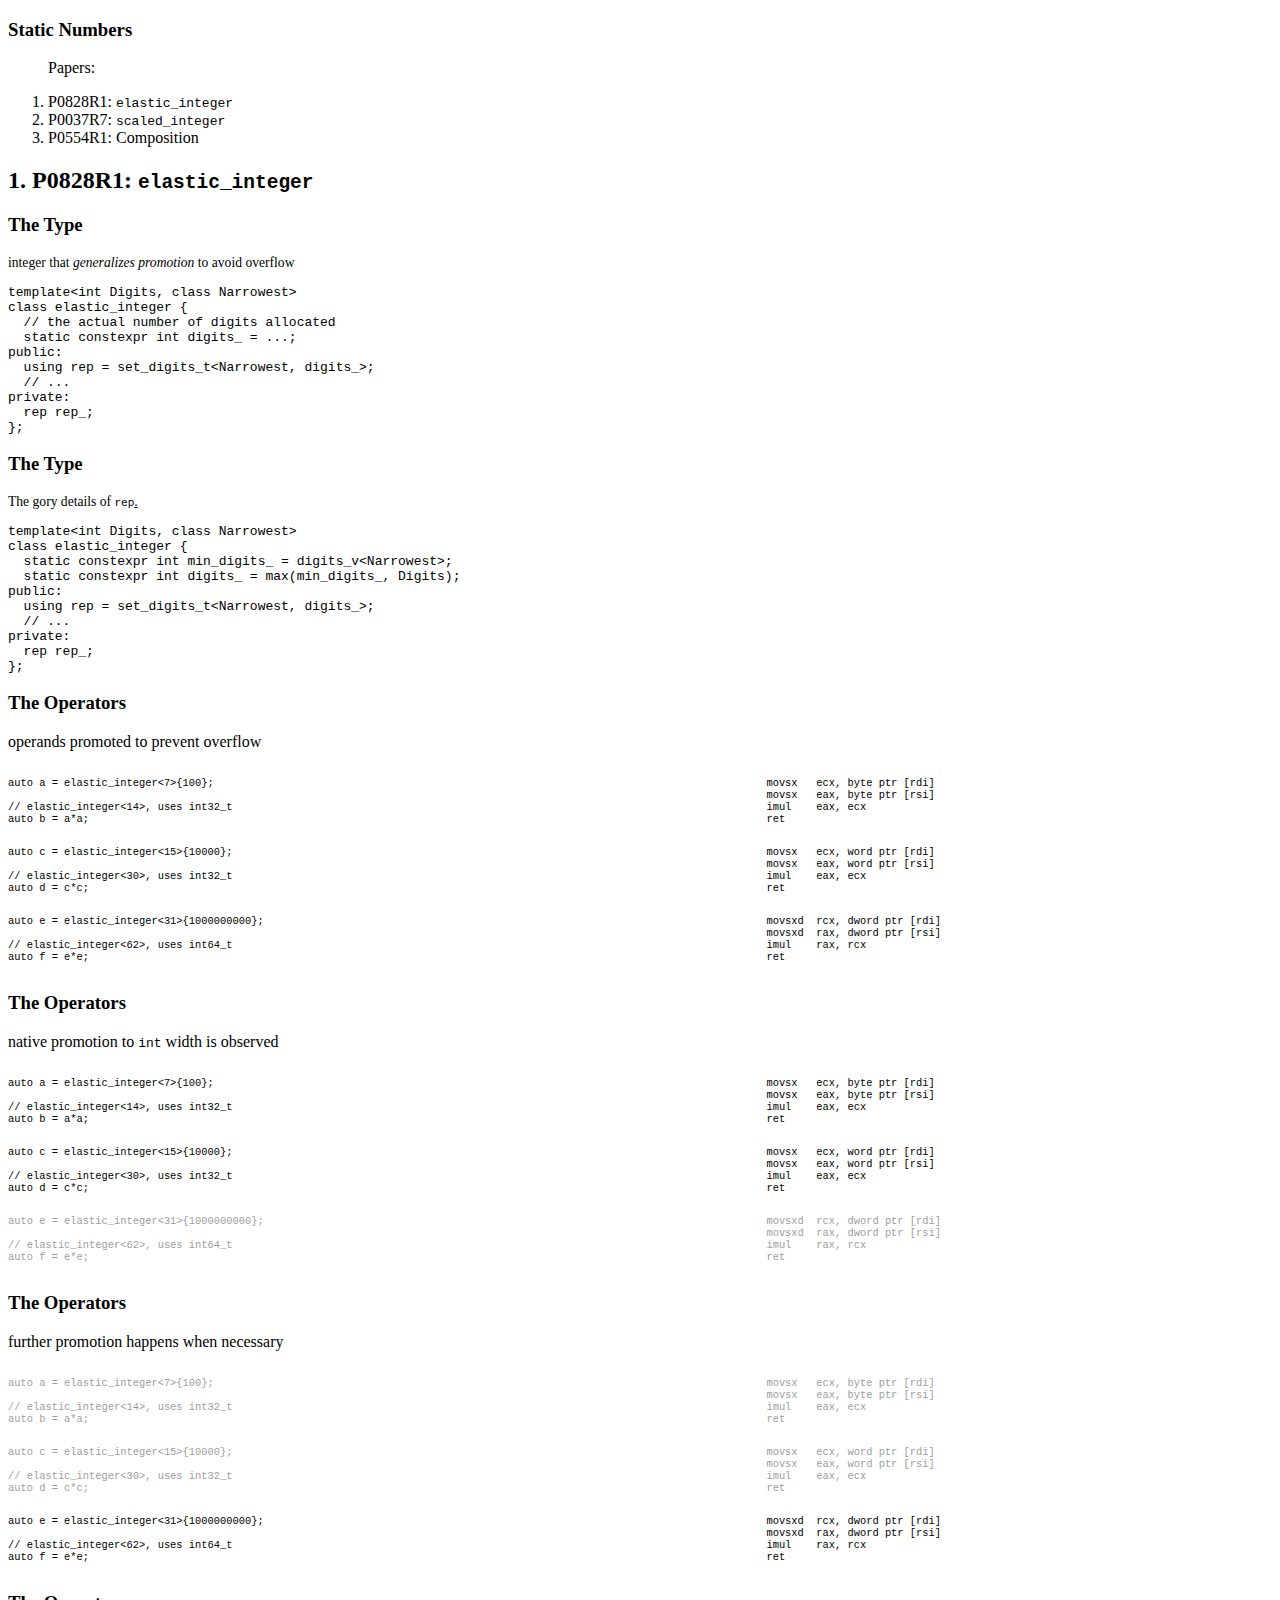
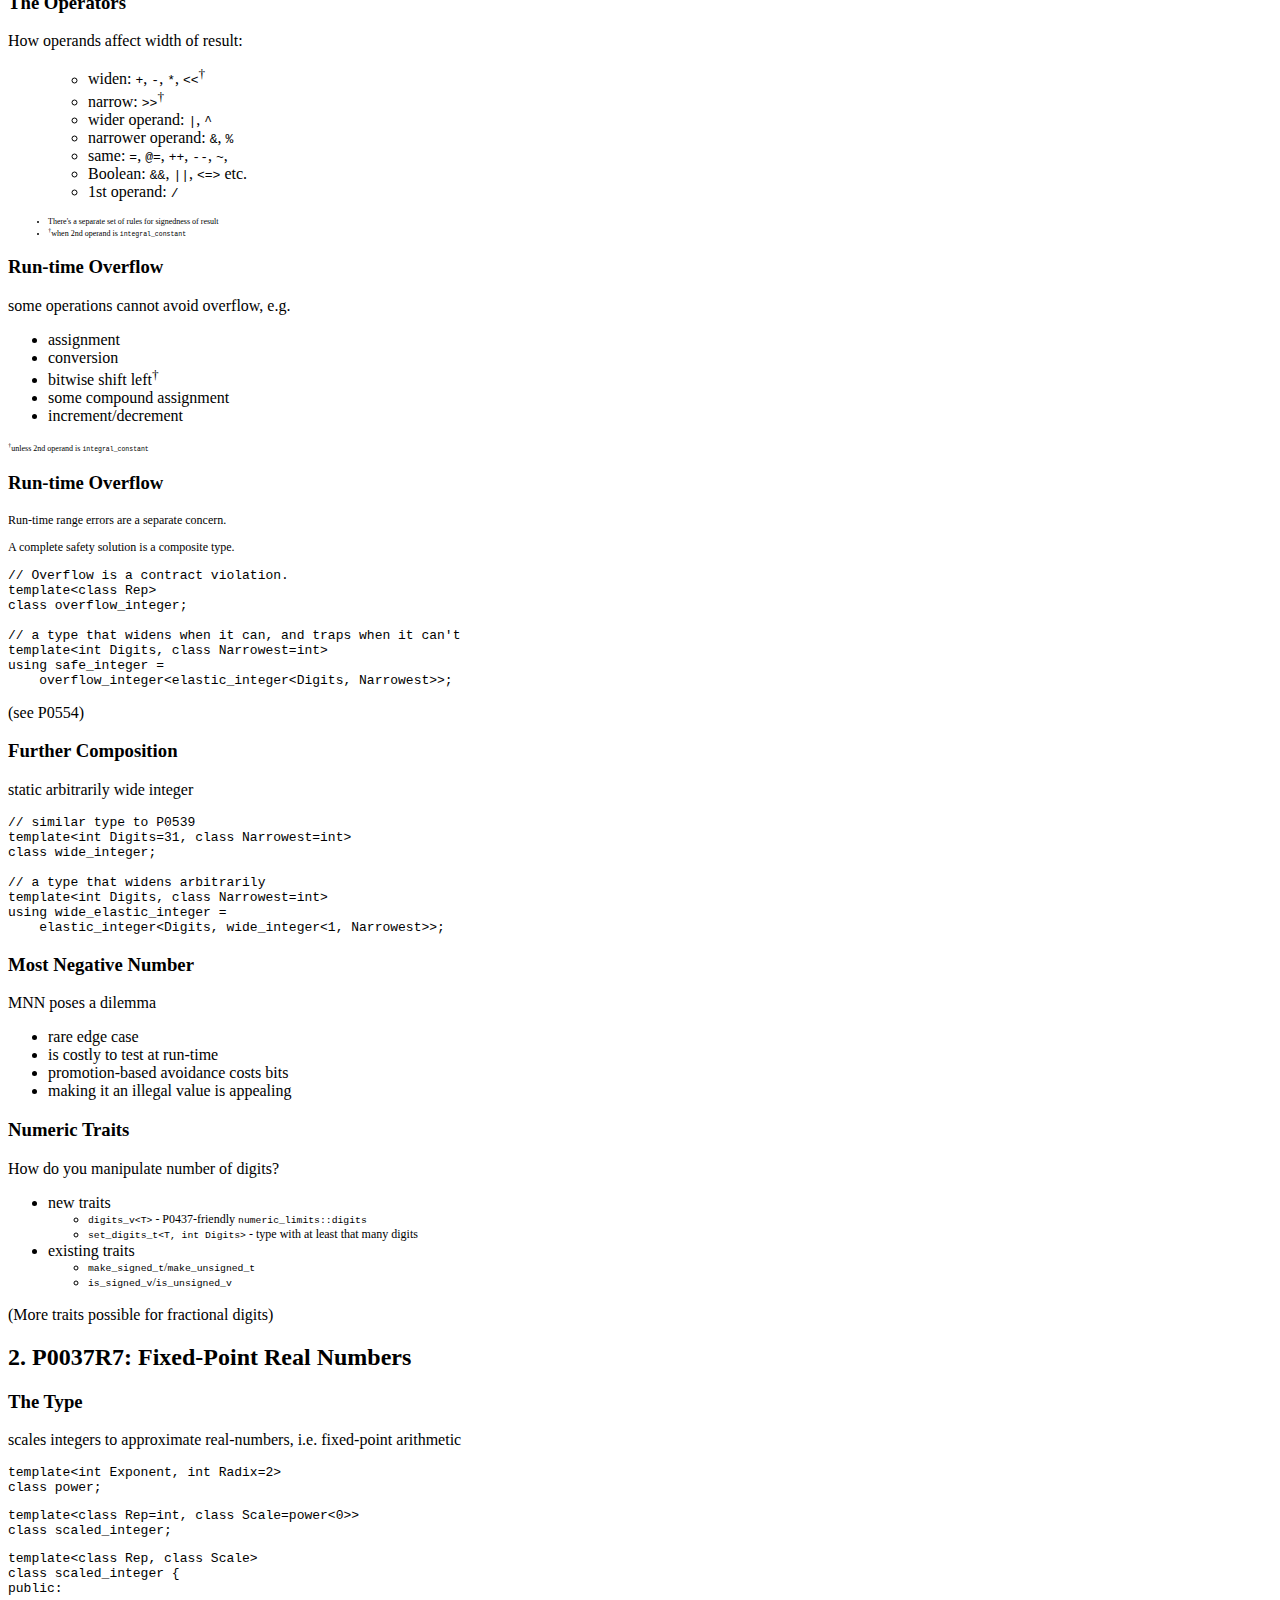
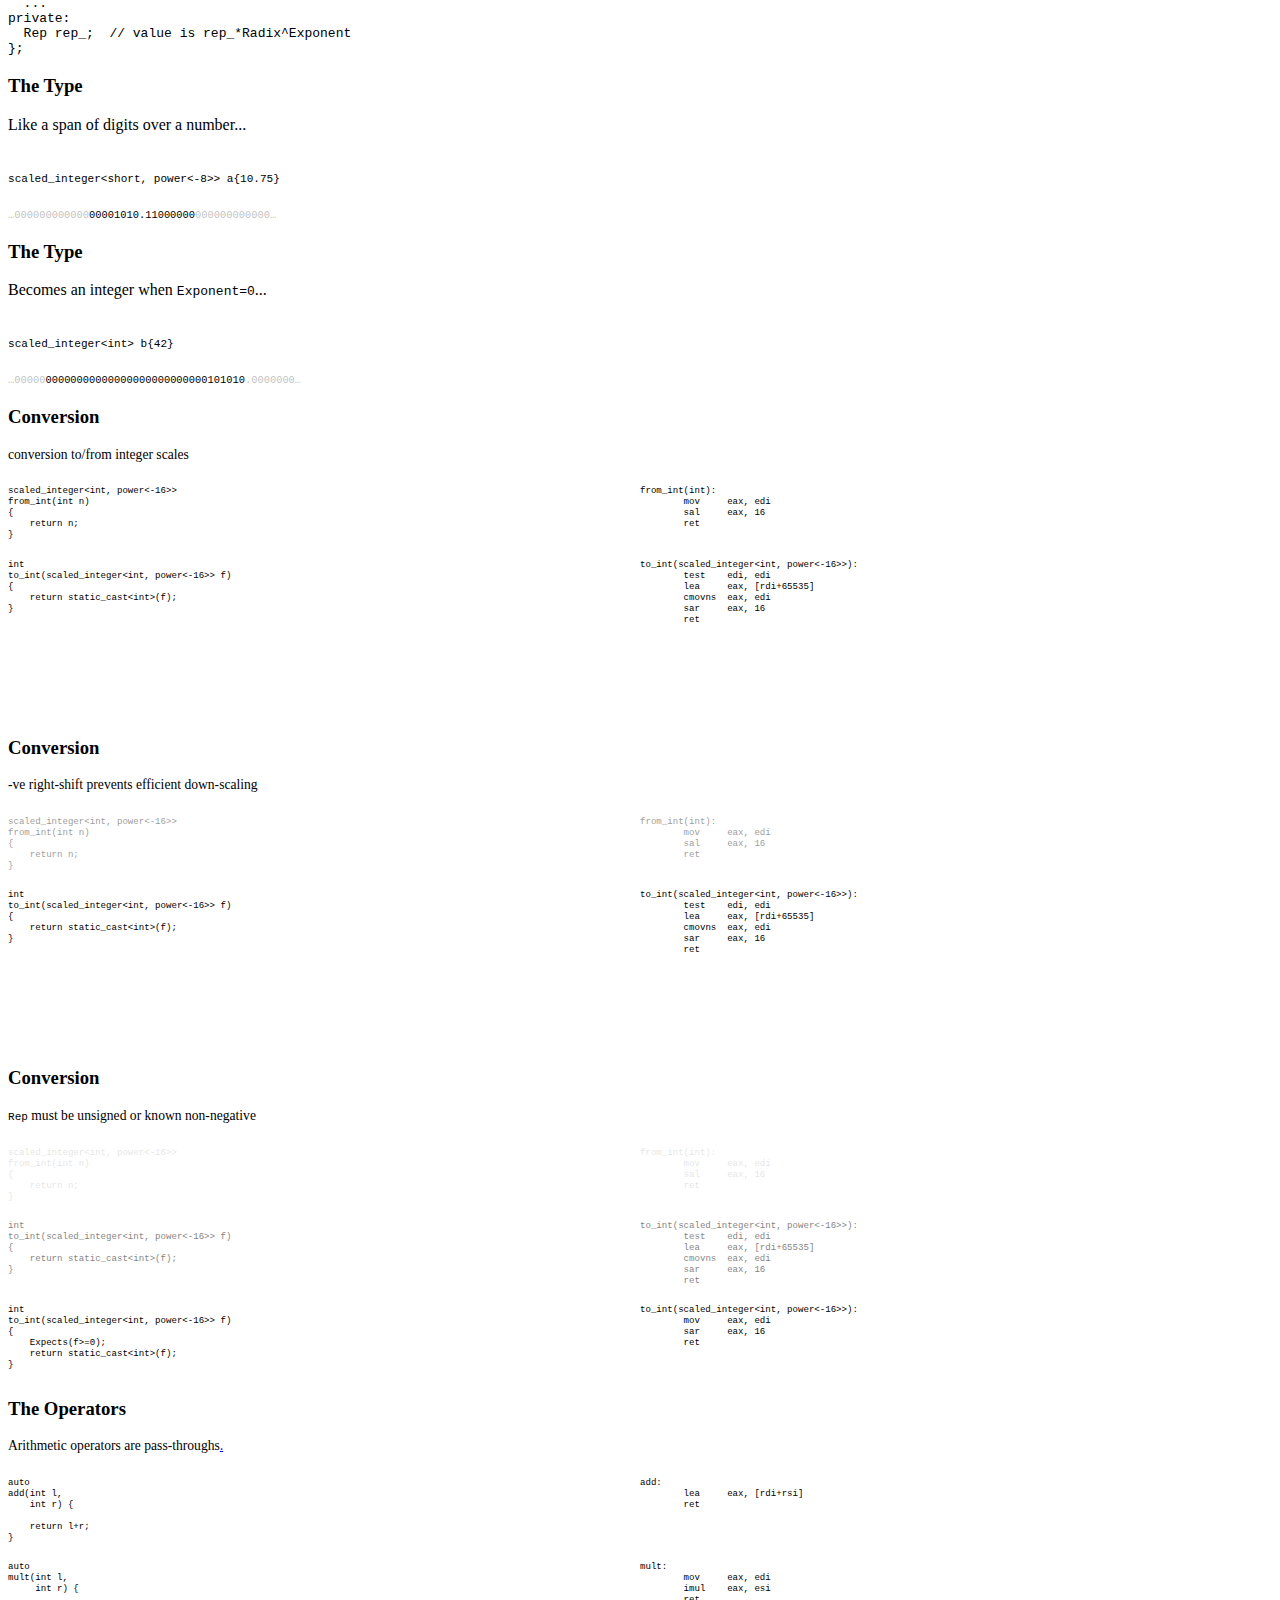
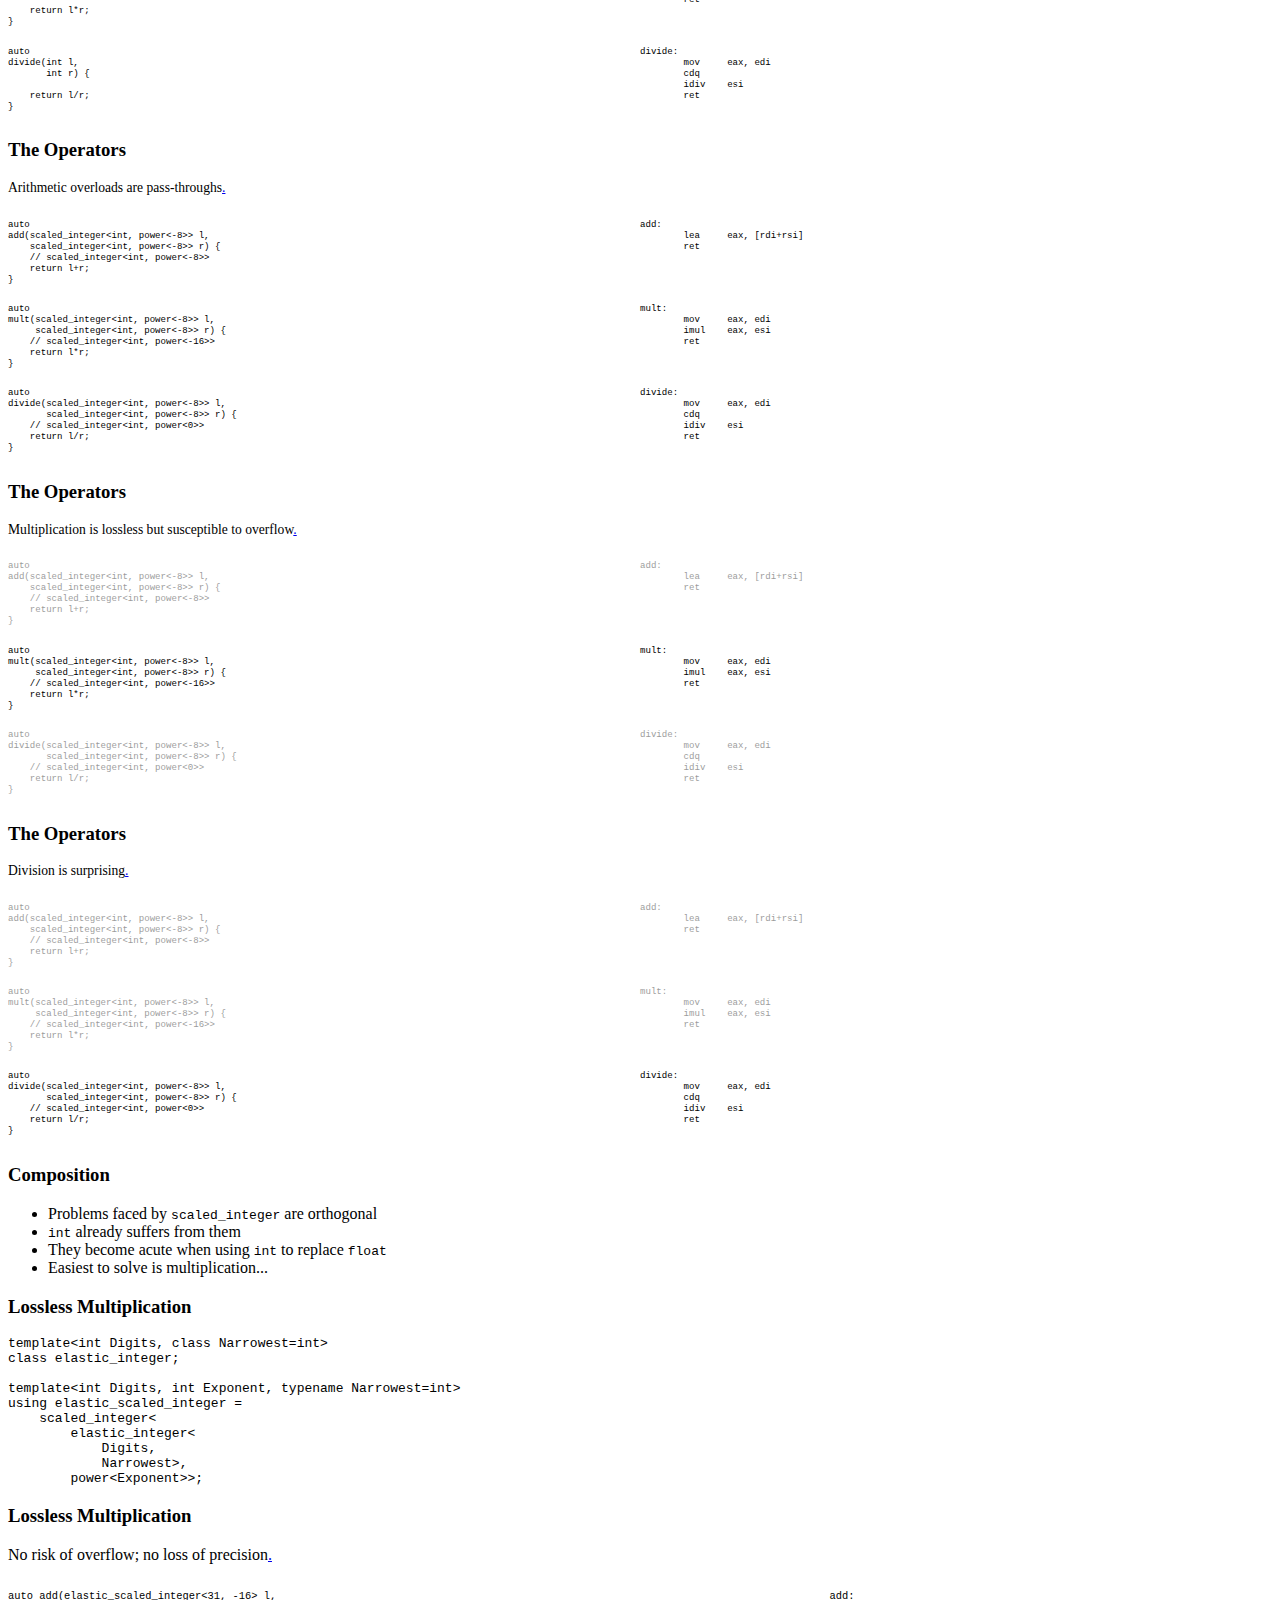
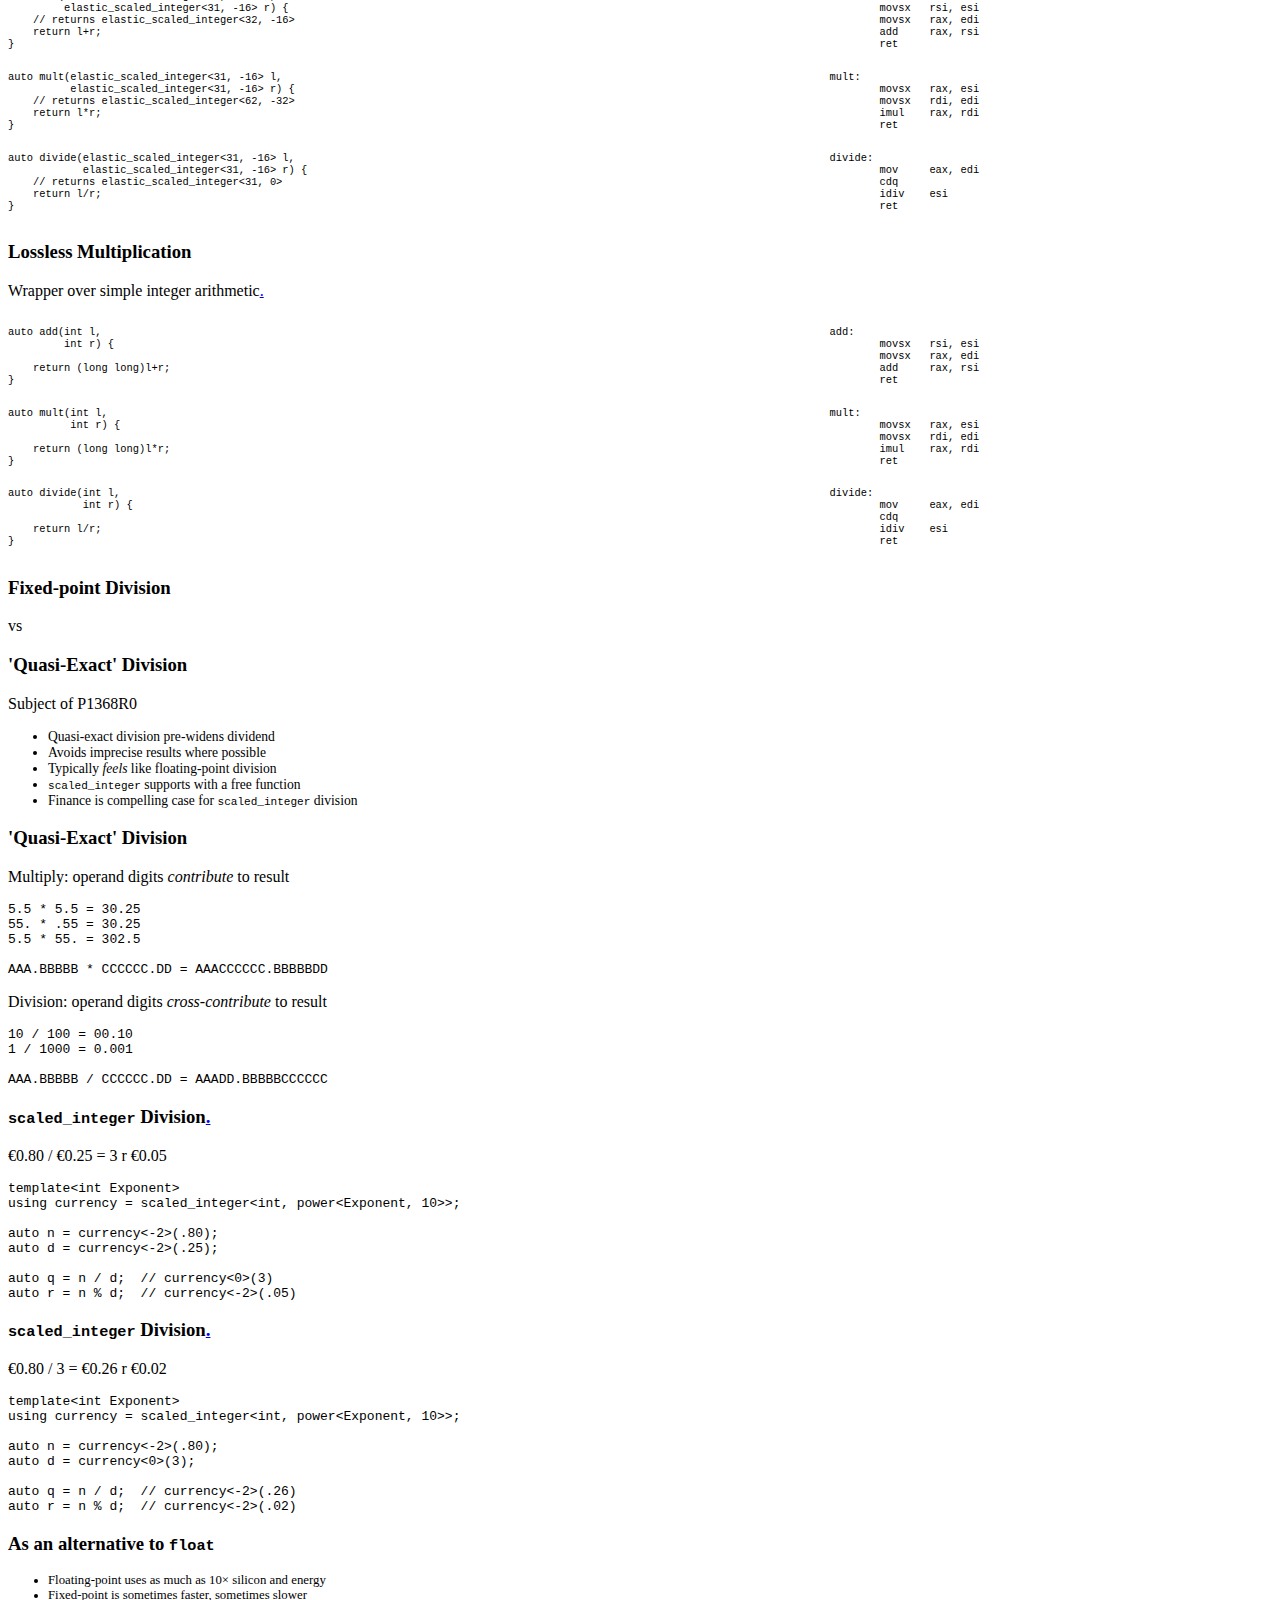
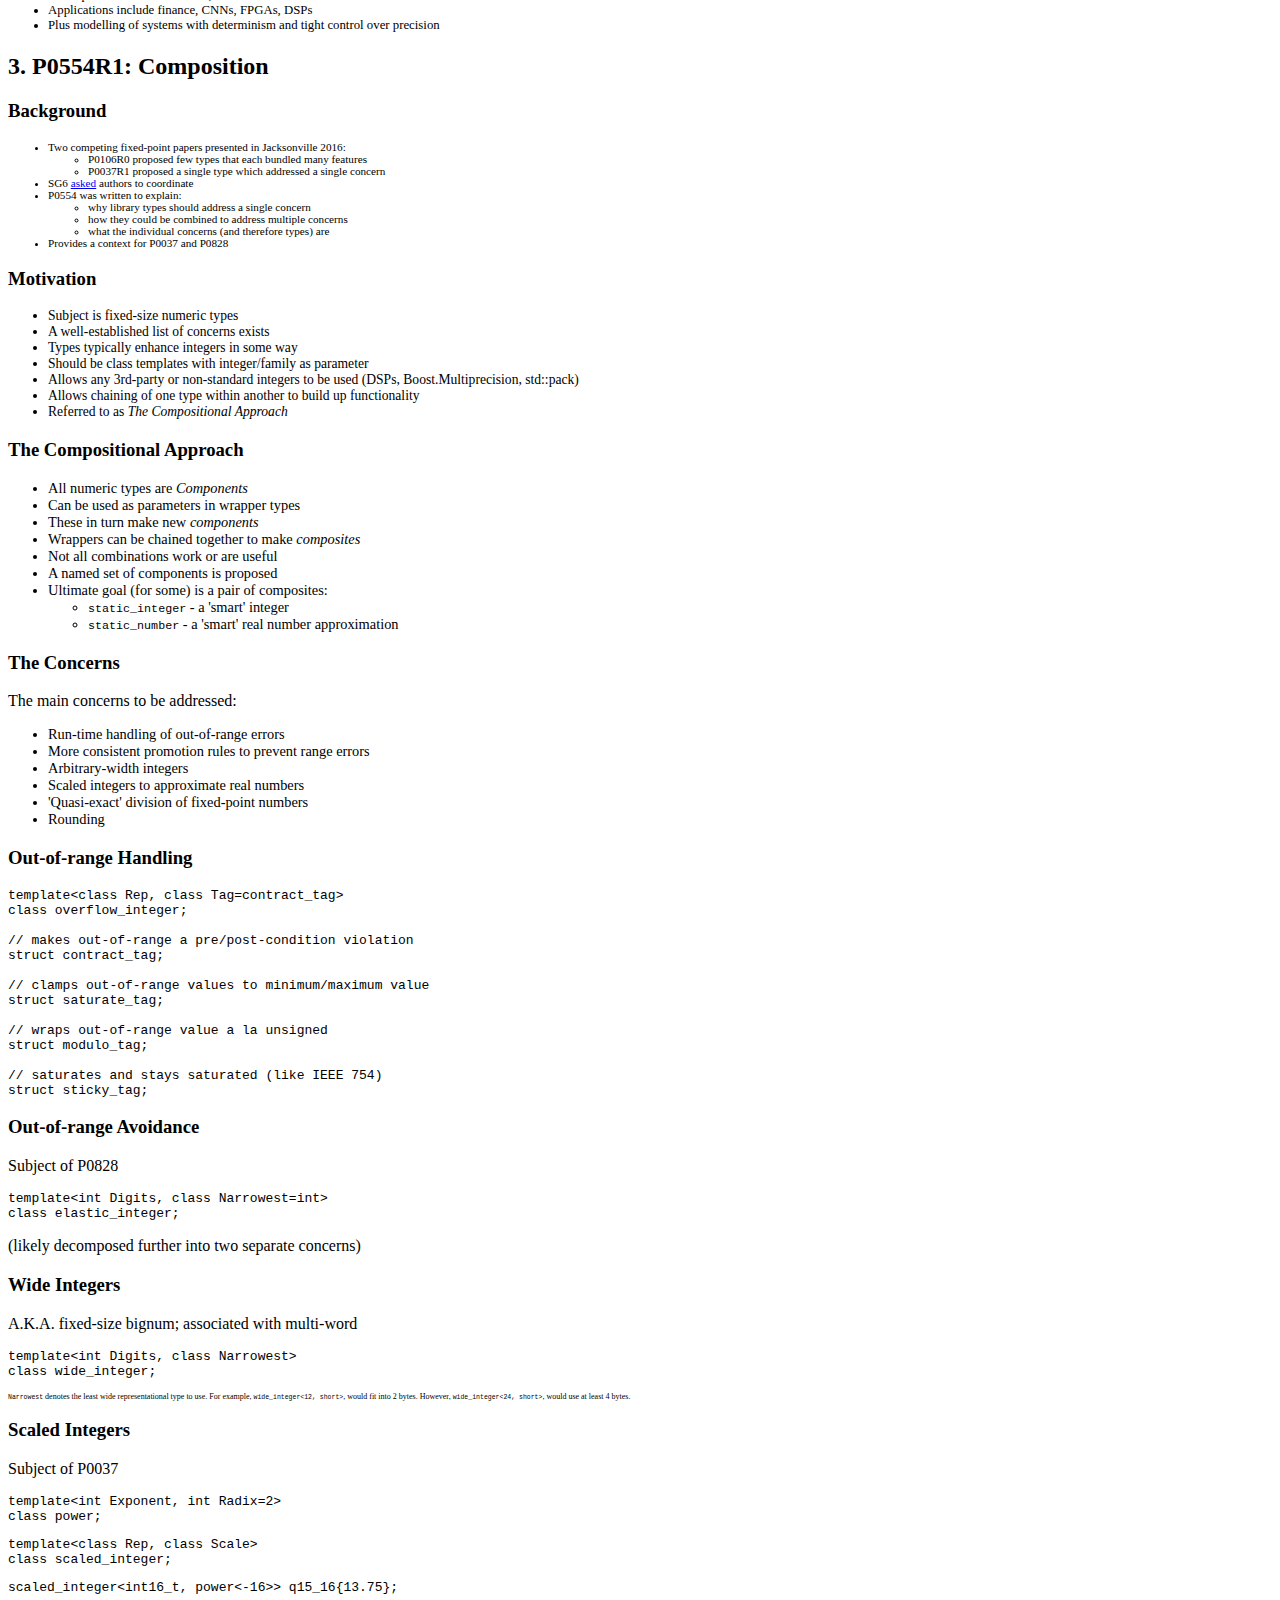
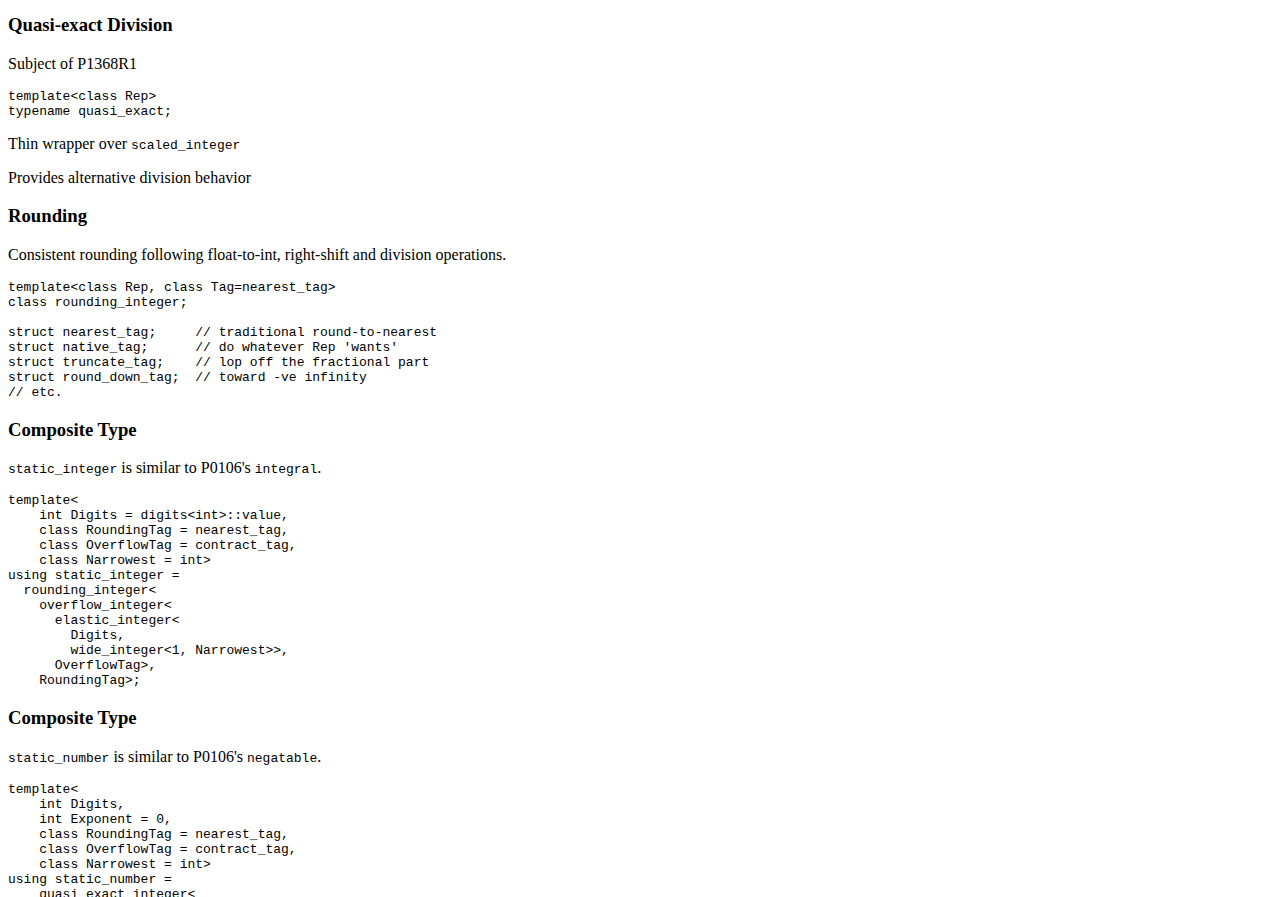
==== commit cec814f1: "Cologne slides" ====
--- a/2019-cologne/index.html
+++ b/2019-cologne/index.html
@@ -30,8 +30,8 @@
 						<ol>
 							<p>Papers:</p>
 							<li>P0828R1: <code>elastic_integer</code></li>
-							<li>P0037R6: <code>fixed_point</code></li>
-							<li>P0554R0: Composition</li>
+							<li>P0037R7: <code>scaled_integer</code></li>
+							<li>P0554R1: Composition</li>
 						</ol>
 					</div>
 				</section>
@@ -297,35 +297,25 @@
 							<li><code>is_signed_v</code>/<code>is_unsigned_v</code></li>
 						</ul>
 					</ul>
-				</section>
-				<section>
-					<h3>Late-breaking Revision</h3>
-					<ul style="text-align: left; font-size: 75%">
-						<li>Where <code>Rep</code> already counts its bits (e.g. <code>wide_integer</code>),
-							there is no need for <code>elastic_integer</code> to do that work too.</li>
-						<li>So <code>elastic_integer&lt;Digits, Narrowest></code> can be replaced by <code>promoted_integer&lt;Rep></code></li>
-						<li>But where <code>Rep</code> doesn't counts its bits (e.g. <code>int</code>),
-							there will need to be an additional wrapper that does only bit tracking.</li>
-						<li><code>elastic_integer&lt;Digits, Narrowest></code> and <code>promoted_integer&lt;Rep></code>
-							can be implemented as aliases of one another.</li>
-					</ul>
-				</section>
-
-				<section>
-					<h2>2. P0037R6: <code>fixed_point</code></h2>
+					<p>(More traits possible for fractional digits)</p>
+				</section>
+
+				<section>
+					<h2>2. P0037R7: Fixed-Point Real Numbers</h2>
 				</section>
 				<section>
 					<h3>The Type</h3>
-					<p>scales integers to approximate real-numbers</p>
-					<pre><code class="c++">template&lt;class Rep=int, int Exponent=0, int Radix=2>
-class fixed_point;</code></pre>
-					<pre><code class="c++">template&lt;class Rep, int Exponent, int Radix>
-class fixed_point {
+					<p>scales integers to approximate real-numbers, i.e. fixed-point arithmetic</p>
+					<pre><code class="c++">template&lt;int Exponent, int Radix=2>
+class power;</code></pre>
+					<pre><code class="c++">template&lt;class Rep=int, class Scale=power&lt;0>>
+class scaled_integer;</code></pre>
+					<pre><code class="c++">template&lt;class Rep, class Scale>
+class scaled_integer {
 public:
-  using rep = Rep;
   ...
 private:
-  rep rep_;  // value is rep_*Radix^Exponent
+  Rep rep_;  // value is rep_*Radix^Exponent
 };</code></pre>
 				</section>
 
@@ -333,9 +323,9 @@
 					<h3>The Type</h3>
 					<p>Like a span of digits over a number...</p>
 					&nbsp;
-					<div><code class="c++">fixed_point&lt;short, -8> a = 10.75</code></div>
+					<div><code style="font-size: 85%" class="c++">scaled_integer&lt;short, power&lt;-8>> a{10.75}</code></div>
 					&nbsp;
-					<div><code style="font-size: 85%">
+					<div><code style="font-size: 80%">
 						<span style="opacity:0.25">…000000000000</span>00001010.11000000<span style="opacity:0.25">000000000000…</span>
 					</code></div>
 				</section>
@@ -344,19 +334,20 @@
 					<h3>The Type</h3>
 					<p>Becomes an integer when <code>Exponent=0</code>...</p>
 					&nbsp;
-					<div><code class="c++">fixed_point&lt;int, 0> b = 42</code></div>
+					<div><code style="font-size: 85%" class="c++">scaled_integer&lt;int> b{42}</code></div>
 					&nbsp;
-					<div><code style="font-size: 85%">
-						<span style="opacity:0.25">…0000000</span>00000000000000000000000000101010<span style="opacity:0.25">.0000000…</span>
+					<div><code style="font-size: 80%">
+						<span style="opacity:0.25">…00000</span>00000000000000000000000000101010<span style="opacity:0.25">.0000000…</span>
 					</code></div>
 				</section>
 
 				<section data-transition="slide-in none-out">
 					<h3>Conversion</h3>
 					<p style="font-size: 85%"><code></code>conversion to/from integer scales</p>
-					<div style="display: flex; font-size: 80%">
-						<div style="flex: 50%">
-							<pre><code class="c++">fixed_point&lt;int, -16> from_int(int n)
+					<div style="display: flex; font-size: 70%">
+						<div style="flex: 50%">
+							<pre><code class="c++">scaled_integer&lt;int, power&lt;-16>>
+from_int(int n)
 {
     return n;
 }</code></pre>
@@ -368,15 +359,16 @@
 	ret</code></pre>
 						</div>
 					</div>
-					<div style="display: flex; font-size: 80%">
-						<div style="flex: 50%">
-							<pre><code class="c++">int to_int(fixed_point&lt;int, -16> f)
+					<div style="display: flex; font-size: 70%">
+						<div style="flex: 50%">
+							<pre><code class="c++">int
+to_int(scaled_integer&lt;int, power&lt;-16>> f)
 {
     return static_cast&lt;int>(f);
 }</code></pre>
 						</div>
 						<div style="flex: 50%">
-							<pre><code class="c++">to_int(cnl::fixed_point&lt;int, -16, 2>):
+							<pre><code class="c++">to_int(scaled_integer&lt;int, power&lt;-16>>):
 	test    edi, edi
 	lea     eax, [rdi+65535]
 	cmovns  eax, edi
@@ -384,16 +376,17 @@
 	ret</code></pre>
 						</div>
 					</div>
-					<div style="display: flex; font-size: 80%; opacity: 0">
-						<div style="flex: 50%">
-							<pre><code class="c++">int to_int(fixed_point&lt;int, -16> f)
+					<div style="display: flex; font-size: 70%; opacity: 0">
+						<div style="flex: 50%">
+							<pre><code class="c++">int
+to_int(scaled_integer&lt;int, power&lt;-16>> f)
 {
     Expects(f>=0);
     return static_cast&lt;int>(f);
 }</code></pre>
 						</div>
 						<div style="flex: 50%">
-							<pre><code class="c++">to_int(cnl::fixed_point&lt;int, -16, 2>):
+							<pre><code class="c++">to_int(scaled_integer&lt;int, power&lt;-16>>):
 	mov     eax, edi
 	sar     eax, 16
 	ret</code></pre>
@@ -403,9 +396,10 @@
 				<section data-transition="fade">
 					<h3>Conversion</h3>
 					<p style="font-size: 85%"><code></code>-ve right-shift prevents efficient down-scaling</p>
-					<div style="display: flex; font-size: 80%; opacity: .4">
-						<div style="flex: 50%">
-							<pre><code class="c++">fixed_point&lt;int, -16> from_int(int n)
+					<div style="display: flex; font-size: 70%; opacity: .4">
+						<div style="flex: 50%">
+							<pre><code class="c++">scaled_integer&lt;int, power&lt;-16>>
+from_int(int n)
 {
     return n;
 }</code></pre>
@@ -417,15 +411,16 @@
 	ret</code></pre>
 						</div>
 					</div>
-					<div style="display: flex; font-size: 80%">
-						<div style="flex: 50%">
-							<pre><code class="c++">int to_int(fixed_point&lt;int, -16> f)
+					<div style="display: flex; font-size: 70%">
+						<div style="flex: 50%">
+							<pre><code class="c++">int
+to_int(scaled_integer&lt;int, power&lt;-16>> f)
 {
     return static_cast&lt;int>(f);
 }</code></pre>
 						</div>
 						<div style="flex: 50%">
-							<pre><code class="c++">to_int(cnl::fixed_point&lt;int, -16, 2>):
+							<pre><code class="c++">to_int(scaled_integer&lt;int, power&lt;-16>>):
 	test    edi, edi
 	lea     eax, [rdi+65535]
 	cmovns  eax, edi
@@ -433,16 +428,17 @@
 	ret</code></pre>
 						</div>
 					</div>
-					<div style="display: flex; font-size: 80%; opacity: 0">
-						<div style="flex: 50%">
-							<pre><code class="c++">int to_int(fixed_point&lt;int, -16> f)
+					<div style="display: flex; font-size: 70%; opacity: 0">
+						<div style="flex: 50%">
+							<pre><code class="c++">int
+to_int(scaled_integer&lt;int, power&lt;-16>> f)
 {
     Expects(f>=0);
     return static_cast&lt;int>(f);
 }</code></pre>
 						</div>
 						<div style="flex: 50%">
-							<pre><code class="c++">to_int(cnl::fixed_point&lt;int, -16, 2>):
+							<pre><code class="c++">to_int(scaled_integer&lt;int, power&lt;-16>>):
         mov     eax, edi
         sar     eax, 16
         ret</code></pre>
@@ -452,9 +448,10 @@
 				<section data-transition="fade-in slide-out">
 					<h3>Conversion</h3>
 					<p style="font-size: 85%"><code>Rep</code> must be unsigned or known non-negative</p>
-					<div style="display: flex; font-size: 80%; opacity: .1">
-						<div style="flex: 50%">
-							<pre><code class="c++">fixed_point&lt;int, -16> from_int(int n)
+					<div style="display: flex; font-size: 70%; opacity: .1">
+						<div style="flex: 50%">
+							<pre><code class="c++">scaled_integer&lt;int, power&lt;-16>>
+from_int(int n)
 {
     return n;
 }</code></pre>
@@ -466,15 +463,16 @@
 	ret</code></pre>
 						</div>
 					</div>
-					<div style="display: flex; font-size: 80%; opacity: .5">
-						<div style="flex: 50%">
-							<pre><code class="c++">int to_int(fixed_point&lt;int, -16> f)
+					<div style="display: flex; font-size: 70%; opacity: .5">
+						<div style="flex: 50%">
+							<pre><code class="c++">int
+to_int(scaled_integer&lt;int, power&lt;-16>> f)
 {
     return static_cast&lt;int>(f);
 }</code></pre>
 						</div>
 						<div style="flex: 50%">
-							<pre><code class="c++">to_int(cnl::fixed_point&lt;int, -16, 2>):
+							<pre><code class="c++">to_int(scaled_integer&lt;int, power&lt;-16>>):
 	test    edi, edi
 	lea     eax, [rdi+65535]
 	cmovns  eax, edi
@@ -482,16 +480,17 @@
 	ret</code></pre>
 						</div>
 					</div>
-					<div style="display: flex; font-size: 80%">
-						<div style="flex: 50%">
-							<pre><code class="c++">int to_int(fixed_point&lt;int, -16> f)
+					<div style="display: flex; font-size: 70%">
+						<div style="flex: 50%">
+							<pre><code class="c++">int
+to_int(scaled_integer&lt;int, power&lt;-16>> f)
 {
     Expects(f>=0);
     return static_cast&lt;int>(f);
 }</code></pre>
 						</div>
 						<div style="flex: 50%">
-							<pre><code class="c++">to_int(cnl::fixed_point&lt;int, -16, 2>):
+							<pre><code class="c++">to_int(scaled_integer&lt;int, power&lt;-16>>):
         mov     eax, edi
         sar     eax, 16
         ret</code></pre>
@@ -502,10 +501,11 @@
 				<section data-transition="slide-in fade-out">
 					<h3>The Operators</h3>
 					<p style="font-size: 85%">Arithmetic operators are pass-throughs<a href="https://godbolt.org/z/lSvmsl">.</a></p>
-					<div style="display: flex; font-size: 80%">
-						<div style="flex: 50%">
-							<pre><code class="c++">auto add(int l,
-         int r) {
+					<div style="display: flex; font-size: 70%">
+						<div style="flex: 50%">
+							<pre><code class="c++">auto
+add(int l,
+    int r) {
 
     return l+r;
 }</code></pre>
@@ -516,10 +516,11 @@
 	ret</code></pre>
 						</div>
 					</div>
-					<div style="display: flex; font-size: 80%">
-						<div style="flex: 50%">
-							<pre><code class="c++">auto mult(int l,
-          int r) {
+					<div style="display: flex; font-size: 70%">
+						<div style="flex: 50%">
+							<pre><code class="c++">auto
+mult(int l,
+     int r) {
 
     return l*r;
 }</code></pre>
@@ -531,10 +532,11 @@
 	ret</code></pre>
 						</div>
 					</div>
-					<div style="display: flex; font-size: 80%">
-						<div style="flex: 50%">
-							<pre><code class="c++">auto divide(int l,
-            int r) {
+					<div style="display: flex; font-size: 70%">
+						<div style="flex: 50%">
+							<pre><code class="c++">auto
+divide(int l,
+       int r) {
 
     return l/r;
 }</code></pre>
@@ -551,11 +553,12 @@
 				<section data-transition="fade">
 					<h3>The Operators</h3>
 					<p style="font-size: 85%">Arithmetic overloads are pass-throughs<a href="https://godbolt.org/z/MamRWT">.</a></p>
-					<div style="display: flex; font-size: 80%">
-						<div style="flex: 50%">
-							<pre><code class="c++">auto add(fixed_point&lt;int, -8> l,
-         fixed_point&lt;int, -8> r) {
-    // returns fixed_point&lt;int, -8>
+					<div style="display: flex; font-size: 70%">
+						<div style="flex: 50%">
+							<pre><code class="c++">auto
+add(scaled_integer&lt;int, power&lt;-8>> l,
+    scaled_integer&lt;int, power&lt;-8>> r) {
+    // scaled_integer&lt;int, power&lt;-8>>
     return l+r;
 }</code></pre>
 						</div>
@@ -565,11 +568,12 @@
 	ret</code></pre>
 						</div>
 					</div>
-					<div style="display: flex; font-size: 80%">
-						<div style="flex: 50%">
-							<pre><code class="c++">auto mult(fixed_point&lt;int, -8> l,
-          fixed_point&lt;int, -8> r) {
-    // returns fixed_point&lt;int, -16>
+					<div style="display: flex; font-size: 70%">
+						<div style="flex: 50%">
+							<pre><code class="c++">auto
+mult(scaled_integer&lt;int, power&lt;-8>> l,
+     scaled_integer&lt;int, power&lt;-8>> r) {
+    // scaled_integer&lt;int, power&lt;-16>>
     return l*r;
 }</code></pre>
 						</div>
@@ -580,11 +584,12 @@
 	ret</code></pre>
 						</div>
 					</div>
-					<div style="display: flex; font-size: 80%">
-						<div style="flex: 50%">
-							<pre><code class="c++">auto divide(fixed_point&lt;int, -8> l,
-            fixed_point&lt;int, -8> r) {
-    // returns fixed_point&lt;int, 0>
+					<div style="display: flex; font-size: 70%">
+						<div style="flex: 50%">
+							<pre><code class="c++">auto
+divide(scaled_integer&lt;int, power&lt;-8>> l,
+       scaled_integer&lt;int, power&lt;-8>> r) {
+    // scaled_integer&lt;int, power&lt;0>>
     return l/r;
 }</code></pre>
 						</div>
@@ -600,11 +605,12 @@
 				<section data-transition="fade">
 					<h3>The Operators</h3>
 					<p style="font-size: 85%">Multiplication is lossless but susceptible to overflow<a href="https://godbolt.org/z/MamRWT">.</a></p>
-					<div style="display: flex; font-size: 80%; opacity: .4">
-						<div style="flex: 50%">
-							<pre><code class="c++">auto add(fixed_point&lt;int, -8> l,
-         fixed_point&lt;int, -8> r) {
-    // returns fixed_point&lt;int, -8>
+					<div style="display: flex; font-size: 70%; opacity: .4">
+						<div style="flex: 50%">
+							<pre><code class="c++">auto
+add(scaled_integer&lt;int, power&lt;-8>> l,
+    scaled_integer&lt;int, power&lt;-8>> r) {
+    // scaled_integer&lt;int, power&lt;-8>>
     return l+r;
 }</code></pre>
 						</div>
@@ -614,11 +620,12 @@
 	ret</code></pre>
 						</div>
 					</div>
-					<div style="display: flex; font-size: 80%">
-						<div style="flex: 50%">
-							<pre><code class="c++">auto mult(fixed_point&lt;int, -8> l,
-          fixed_point&lt;int, -8> r) {
-    // returns fixed_point&lt;int, -16>
+					<div style="display: flex; font-size: 70%">
+						<div style="flex: 50%">
+							<pre><code class="c++">auto
+mult(scaled_integer&lt;int, power&lt;-8>> l,
+     scaled_integer&lt;int, power&lt;-8>> r) {
+    // scaled_integer&lt;int, power&lt;-16>>
     return l*r;
 }</code></pre>
 						</div>
@@ -629,11 +636,12 @@
 	ret</code></pre>
 						</div>
 					</div>
-					<div style="display: flex; font-size: 80%; opacity: .4">
-						<div style="flex: 50%">
-							<pre><code class="c++">auto divide(fixed_point&lt;int, -8> l,
-            fixed_point&lt;int, -8> r) {
-    // returns fixed_point&lt;int, 0>
+					<div style="display: flex; font-size: 70%; opacity: .4">
+						<div style="flex: 50%">
+							<pre><code class="c++">auto
+divide(scaled_integer&lt;int, power&lt;-8>> l,
+       scaled_integer&lt;int, power&lt;-8>> r) {
+    // scaled_integer&lt;int, power&lt;0>>
     return l/r;
 }</code></pre>
 						</div>
@@ -649,11 +657,12 @@
 				<section data-transition="fade-in slide-out">
 					<h3>The Operators</h3>
 					<p style="font-size: 85%">Division is surprising<a href="https://godbolt.org/z/MamRWT">.</a></p>
-					<div style="display: flex; font-size: 80%; opacity: .4">
-						<div style="flex: 50%">
-							<pre><code class="c++">auto add(fixed_point&lt;int, -8> l,
-         fixed_point&lt;int, -8> r) {
-    // returns fixed_point&lt;int, -8>
+					<div style="display: flex; font-size: 70%; opacity: .4">
+						<div style="flex: 50%">
+							<pre><code class="c++">auto
+add(scaled_integer&lt;int, power&lt;-8>> l,
+    scaled_integer&lt;int, power&lt;-8>> r) {
+    // scaled_integer&lt;int, power&lt;-8>>
     return l+r;
 }</code></pre>
 						</div>
@@ -663,11 +672,12 @@
 	ret</code></pre>
 						</div>
 					</div>
-					<div style="display: flex; font-size: 80%; opacity: .4">
-						<div style="flex: 50%">
-							<pre><code class="c++">auto mult(fixed_point&lt;int, -8> l,
-          fixed_point&lt;int, -8> r) {
-    // returns fixed_point&lt;int, -16>
+					<div style="display: flex; font-size: 70%; opacity: .4">
+						<div style="flex: 50%">
+							<pre><code class="c++">auto
+mult(scaled_integer&lt;int, power&lt;-8>> l,
+     scaled_integer&lt;int, power&lt;-8>> r) {
+    // scaled_integer&lt;int, power&lt;-16>>
     return l*r;
 }</code></pre>
 						</div>
@@ -678,11 +688,12 @@
 	ret</code></pre>
 						</div>
 					</div>
-					<div style="display: flex; font-size: 80%">
-						<div style="flex: 50%">
-							<pre><code class="c++">auto divide(fixed_point&lt;int, -8> l,
-            fixed_point&lt;int, -8> r) {
-    // returns fixed_point&lt;int, 0>
+					<div style="display: flex; font-size: 70%">
+						<div style="flex: 50%">
+							<pre><code class="c++">auto
+divide(scaled_integer&lt;int, power&lt;-8>> l,
+       scaled_integer&lt;int, power&lt;-8>> r) {
+    // scaled_integer&lt;int, power&lt;0>>
     return l/r;
 }</code></pre>
 						</div>
@@ -699,7 +710,7 @@
 				<section>
 					<h3>Composition</h3>
 					<ul>
-						<li>Problems faced by <code>fixed_point</code> are orthogonal</li>
+						<li>Problems faced by <code>scaled_integer</code> are orthogonal</li>
 						<li><code>int</code> already suffers from them</li>
 						<li>They become acute when using <code>int</code> to replace <code>float</code></li>
 						<li>Easiest to solve is multiplication...</li>
@@ -713,12 +724,12 @@
 class elastic_integer;
 
 template&lt;int Digits, int Exponent, typename Narrowest=int>
-using elastic_fixed_point =
-    fixed_point&lt;
+using elastic_scaled_integer =
+    scaled_integer&lt;
         elastic_integer&lt;
             Digits,
             Narrowest>,
-        Exponent>;</code></pre>
+        power&lt;Exponent>>;</code></pre>
 					</div>
 				</section>
 
@@ -726,14 +737,14 @@
 					<h3>Lossless Multiplication</h3>
 					<p>No risk of overflow; no loss of precision<a href="https://godbolt.org/z/PPesiD">.</a></p>
 					<div style="display: flex; font-size: 80%">
-						<div style="flex: 60%">
-							<pre><code class="c++">auto add(elastic_fixed_point&lt;31, -16> l,
-         elastic_fixed_point&lt;31, -16> r) {
-    // returns elastic_fixed_point&lt;32, -16>
+						<div style="flex: 65%">
+							<pre><code class="c++">auto add(elastic_scaled_integer&lt;31, -16> l,
+         elastic_scaled_integer&lt;31, -16> r) {
+    // returns elastic_scaled_integer&lt;32, -16>
     return l+r;
 }</code></pre>
 						</div>
-						<div style="flex: 40%">
+						<div style="flex: 35%">
 							<pre><code class="c++">add:
 	movsx   rsi, esi
 	movsx   rax, edi
@@ -742,14 +753,14 @@
 						</div>
 					</div>
 					<div style="display: flex; font-size: 80%">
-						<div style="flex: 60%">
-							<pre><code class="c++">auto mult(elastic_fixed_point&lt;31, -16> l,
-          elastic_fixed_point&lt;31, -16> r) {
-    // returns elastic_fixed_point&lt;62, -32>
+						<div style="flex: 65%">
+							<pre><code class="c++">auto mult(elastic_scaled_integer&lt;31, -16> l,
+          elastic_scaled_integer&lt;31, -16> r) {
+    // returns elastic_scaled_integer&lt;62, -32>
     return l*r;
 }</code></pre>
 						</div>
-						<div style="flex: 40%">
+						<div style="flex: 35%">
 							<pre><code class="c++">mult:
 	movsx   rax, esi
 	movsx   rdi, edi
@@ -758,14 +769,14 @@
 						</div>
 					</div>
 					<div style="display: flex; font-size: 80%">
-						<div style="flex: 60%">
-							<pre><code class="c++">auto divide(elastic_fixed_point&lt;31, -16> l,
-            elastic_fixed_point&lt;31, -16> r) {
-    // returns elastic_fixed_point&lt;31, 0>
+						<div style="flex: 65%">
+							<pre><code class="c++">auto divide(elastic_scaled_integer&lt;31, -16> l,
+            elastic_scaled_integer&lt;31, -16> r) {
+    // returns elastic_scaled_integer&lt;31, 0>
     return l/r;
 }</code></pre>
 						</div>
-						<div style="flex: 40%">
+						<div style="flex: 35%">
 							<pre><code class="c++">divide:
 	mov     eax, edi
 	cdq
@@ -779,14 +790,14 @@
 					<h3>Lossless Multiplication</h3>
 					<p>Wrapper over simple integer arithmetic<a href="https://godbolt.org/z/0RQ5YD">.</a></p>
 					<div style="display: flex; font-size: 80%">
-						<div style="flex: 60%">
+						<div style="flex: 65%">
 							<pre><code class="c++">auto add(int l,
          int r) {
 
     return (long long)l+r;
 }</code></pre>
 						</div>
-						<div style="flex: 40%">
+						<div style="flex: 35%">
 							<pre><code class="c++">add:
 	movsx   rsi, esi
 	movsx   rax, edi
@@ -795,14 +806,14 @@
 						</div>
 					</div>
 					<div style="display: flex; font-size: 80%">
-						<div style="flex: 60%">
+						<div style="flex: 65%">
 							<pre><code class="c++">auto mult(int l,
           int r) {
 
     return (long long)l*r;
 }</code></pre>
 						</div>
-						<div style="flex: 40%">
+						<div style="flex: 35%">
 							<pre><code class="c++">mult:
 	movsx   rax, esi
 	movsx   rdi, edi
@@ -811,14 +822,14 @@
 						</div>
 					</div>
 					<div style="display: flex; font-size: 80%">
-						<div style="flex: 60%">
+						<div style="flex: 65%">
 							<pre><code class="c++">auto divide(int l,
             int r) {
 
     return l/r;
 }</code></pre>
 						</div>
-						<div style="flex: 40%">
+						<div style="flex: 35%">
 							<pre><code class="c++">divide:
 	mov     eax, edi
 	cdq
@@ -829,7 +840,7 @@
 				</section>
 
 				<section>
-					<h3><code>fixed_point</code> Division</h3>
+					<h3>Fixed-point Division</h3>
 					<p>vs</p>
 					<h3>'Quasi-Exact' Division</h3>
 					<p>Subject of P1368R0</p>
@@ -837,8 +848,8 @@
 						<li>Quasi-exact division pre-widens dividend</li>
 						<li>Avoids imprecise results where possible</li>
 						<li>Typically <i>feels</i> like floating-point division</li>
-						<li><code>fixed_point</code> supports, but not for <code>operator/</code></li>
-						<li>Finance is compelling case for <code>fixed_point</code> division</li>
+						<li><code>scaled_integer</code> supports with a free function</li>
+						<li>Finance is compelling case for <code>scaled_integer</code> division</li>
 					</ul>
 				</section>
 
@@ -861,10 +872,10 @@
 
 
 				<section data-transition="slide-in fade-out">
-					<h3><code>fixed_point</code> Division<a href="https://godbolt.org/z/ltPmw4">.</a></h3>
-					<p>$0.80 / $0.25 = 3 r $0.05</p>
+					<h3><code>scaled_integer</code> Division<a href="https://godbolt.org/z/ltPmw4">.</a></h3>
+					<p>€0.80 / €0.25 = 3 r €0.05</p>
 					<pre><code>template&lt;int Exponent>
-using currency = fixed_point&lt;int, Exponent, 10>;
+using currency = scaled_integer&lt;int, power&lt;Exponent, 10>>;
 
 auto n = currency<-2>(.80);
 auto d = currency<-2>(.25);
@@ -875,10 +886,10 @@
 				</section>
 
 				<section data-transition="fade-in slide-out">
-					<h3><code>fixed_point</code> Division<a href="https://godbolt.org/z/qgf5qd">.</a></h3>
-					<p>$0.80 / 3 = $0.26 r $0.02</p>
+					<h3><code>scaled_integer</code> Division<a href="https://godbolt.org/z/qgf5qd">.</a></h3>
+					<p>€0.80 / 3 = €0.26 r €0.02</p>
 					<pre><code>template&lt;int Exponent>
-using currency = fixed_point&lt;int, Exponent, 10>;
+using currency = scaled_integer&lt;int, power&lt;Exponent, 10>>;
 
 auto n = currency<-2>(.80);
 auto d = currency<0>(3);
@@ -899,49 +910,7 @@
 				</section>
 
 				<section>
-					<h3>Late-breaking Changes</h3>
-					<ul>
-						<li>Avoid use of name <code>fixed_point</code>: carries baggage from P0106</li>
-						<li>Replace <code>fixed_point</code> type with <code>scaled_integer</code></li>
-						<li>Replaces <code>Rep</code> and <code>Exponent</code> with <code>Scale</code></li>
-						<li><code>Scale</code> is a concept that includes <code>ratio</code></li>
-					</ul>
-				</section>
-				<section>
-					<h3>Scaled Integer</h3>
-					<p style="font-size: 75%">This includes <code>fixed_point</code> but also describes something much like <code>chrono::duration</code>.</p>
-					<div><pre><code class="c++">template&lt;class Rep, class Scale>
-class scaled_integer;
-
-template&lt;intmax_t Exponent=0, int Radix=2>
-class power_scale;
-
-template&lt;class Rep, intmax_t Exponent=0, int Radix=2>
-using fixed_point = scaled_integer&lt;Rep, power_scale&lt;Exponent, Radix>>;
-
-// illustration purposes only
-template&lt;class Rep, class Period=ratio<1>>
-using duration = scaled_integer&lt;Rep, Period>;</code></pre></div>
-					<p style="font-size: 75%">Other examples include closed range units such as 8-bit color components
-						which express the range [0..1] using [0..255].</p>
-				</section>
-
-				<!--P0037R6: fixed_point (or scaled_integer) <http://www.open-std.org/jtc1/sc22/wg21/docs/papers/2019/p0037r6.html>
-					- ~~nothing but scale tracking and shifting for addition/subtraction~~
-					- examples (as in P1368R0)
-					- even a conversion to/from another arithmetic type is optional given access to the scale
-					- same exponentiation/accumulation impossibility
-					- ~~can be used for fixed-point approximation to real numbers~~
-					- performance superior to floating-point per joule and perhaps per second
-					- Euclidean-like division and remainder, as for integers; they do not have the normal mathematical meaning for real numbers
-					- another type could be used to give / and % real-number meanings with default precision strategies
-					- merits of quasi-exact division, but also the problems with it (mostly performance)
-					- possibility of tagged division (mostly a reference to P1050)
-
-					- the difficult second parameter-->
-
-				<section>
-					<h2>3. P0554R0: Composition</h2>
+					<h2>3. P0554R1: Composition</h2>
 				</section>
 				<section>
 					<h3>Background</h3>
@@ -958,9 +927,6 @@
 							<li>how they could be combined to address multiple concerns</li>
 							<li>what the individual concerns (and therefore types) are</li>
 						</ul>
-						<li>Was <a href="http://wiki.edg.com/bin/view/Wg21kona2017/SG6HigherTypes?twiki_redirect_cache=c0a8ceb79922fe972b3c4dbe2f8a42c3">presented</a> in Kona 2017</li>
-						<li>Fell off the radar</li>
-						<li>Details are out of date but the paper is still relevant</li>
 						<li>Provides a context for P0037 and P0828</li>
 					</ul>
 				</section>
@@ -969,8 +935,8 @@
 					<ul style="font-size: 85%">
 						<li>Subject is fixed-size numeric types</li>
 						<li>A well-established list of concerns exists</li>
-						<li>They typically enhance integers in some way</li>
-						<li>Make them class templates with integer as parameter</li>
+						<li>Types typically enhance integers in some way</li>
+						<li>Should be class templates with integer/family as parameter</li>
 						<li>Allows any 3rd-party or non-standard integers to be used (DSPs, Boost.Multiprecision, std::pack)</li>
 						<li>Allows chaining of one type </i>within</i> another to build up functionality</li>
 						<li>Referred to as <i>The Compositional Approach</i></li>
@@ -1005,7 +971,7 @@
 					</ul>
 				</section>
 				<section>
-					<h3>Out-of-range<sup>†</sup> Handling</h3>
+					<h3>Out-of-range Handling</h3>
 					<div><pre><code class="c++">template&lt;class Rep, class Tag=contract_tag>
 class overflow_integer;
 
@@ -1020,13 +986,13 @@
 
 // saturates and stays saturated (like IEEE 754)
 struct sticky_tag;</code></pre></div>
-					<p style="font-size: 50%"><sup>†</sup>Overflow is a problematic term because unsigned integers don't overflow.</p>
 				</section>
 				<section>
 					<h3>Out-of-range Avoidance</h3>
 					<p>Subject of P0828</p>
 					<div><pre><code class="c++">template&lt;int Digits, class Narrowest=int>
 class elastic_integer;</code></pre></div>
+					<p>(likely decomposed further into two separate concerns)</p>
 				</section>
 				<section>
 					<h3>Wide Integers</h3>
@@ -1040,8 +1006,19 @@
 				<section>
 					<h3>Scaled Integers</h3>
 					<p>Subject of P0037</p>
-					<div><pre><code class="c++">template&lt;class Rep, int Exponent, int Radix>
-class fixed_point;</code></pre></div>
+					<div><pre><code class="c++">template&lt;int Exponent, int Radix=2>
+class power;</code></pre></div>
+					<div><pre><code class="c++">template&lt;class Rep, class Scale>
+class scaled_integer;</code></pre></div>
+					<div><pre><code class="c++">scaled_integer&lt;int16_t, power&lt;-16>> q15_16{13.75};</code></pre></div>
+				</section>
+				<section>
+					<h3>Quasi-exact Division</h3>
+					<p>Subject of P1368R1</p>
+					<div><pre><code class="c++">template&lt;class Rep>
+typename quasi_exact;</code></pre></div>
+					<p>Thin wrapper over <code>scaled_integer</code></p>
+					<p>Provides alternative division behavior</p>
 				</section>
 				<section>
 					<h3>Rounding</h3>
@@ -1082,34 +1059,15 @@
     class OverflowTag = contract_tag,
     class Narrowest = int>
 using static_number =
-  fixed_point&lt;
-    static_integer&lt;
-      Digits,
-      RoundingTag,
-      OverflowTag,
-      Narrowest>,
-    Exponent>;</code></pre></div>
-				</section>
-
-				<!--P0554R0: composition <http://www.open-std.org/jtc1/sc22/wg21/docs/papers/2017/p0554r0.html>
-
-					- Start with any numeric type
-					- Use it as a parameter in a compositional template
-					- The result is a numeric type
-					- Chain several templates as needed
-					- Not all combinations...
-
-					- fixed-point can easily overflow due to scale change (e.g., probabilities)
-					- fixed-point may or may not need rounding
-					- over-wide integers are useful unto themselves (e.g., for cryptography)
-					- custom types can favor memory economy or restrict width growth
-					- more exotic integer types like simd work (in some nesting orders)
-					- set of policies is extensible
-					- avoids accidental inclusion of abstraction cost, but risks additional cost from separate implementations of each abstraction
-					- the mention of quasi-exact division is outdated
-
-					- 13-bit integers
-				</section-->
+    quasi_exact_integer&lt;
+      scaled_integer&lt;
+        static_integer&lt;
+          Digits,
+          RoundingTag,
+          OverflowTag,
+          Narrowest>,
+        power<Exponent, 2>>;</code></pre></div>
+				</section>
 			</div>
 		</div>
 
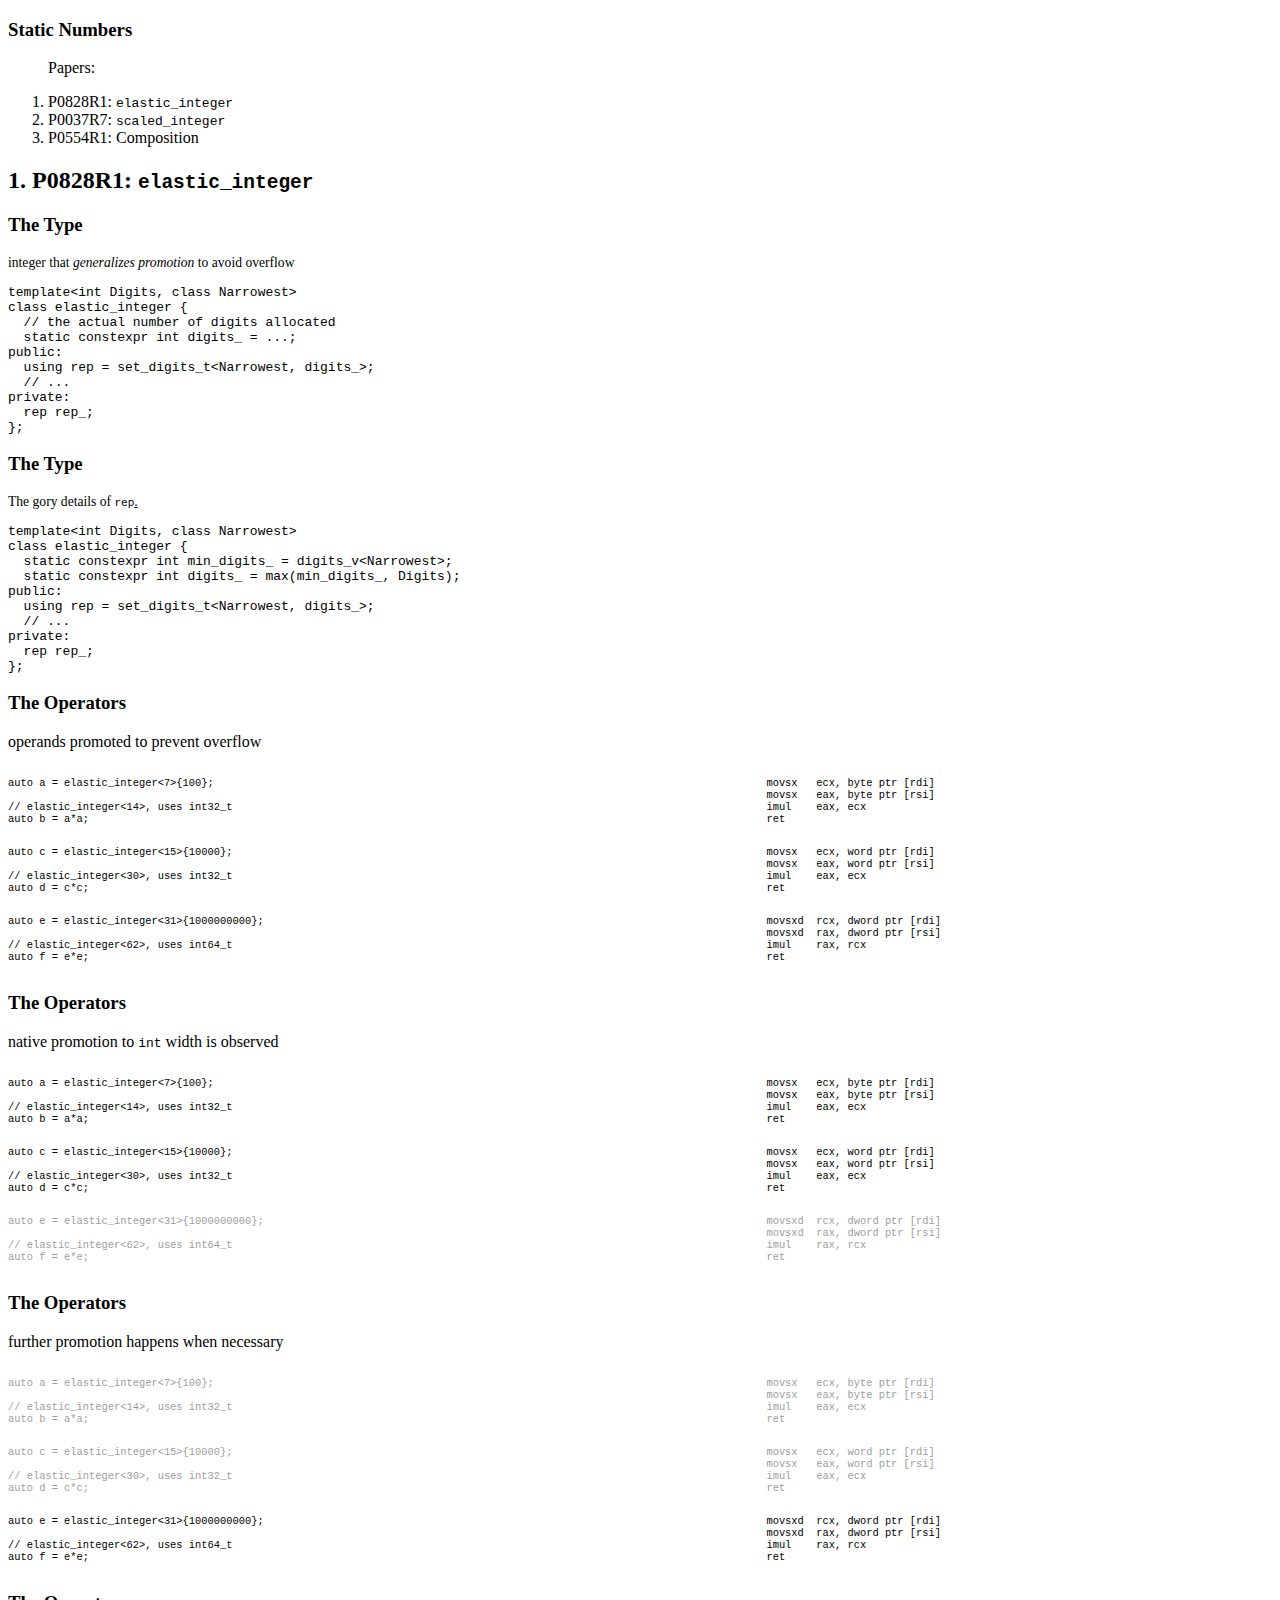
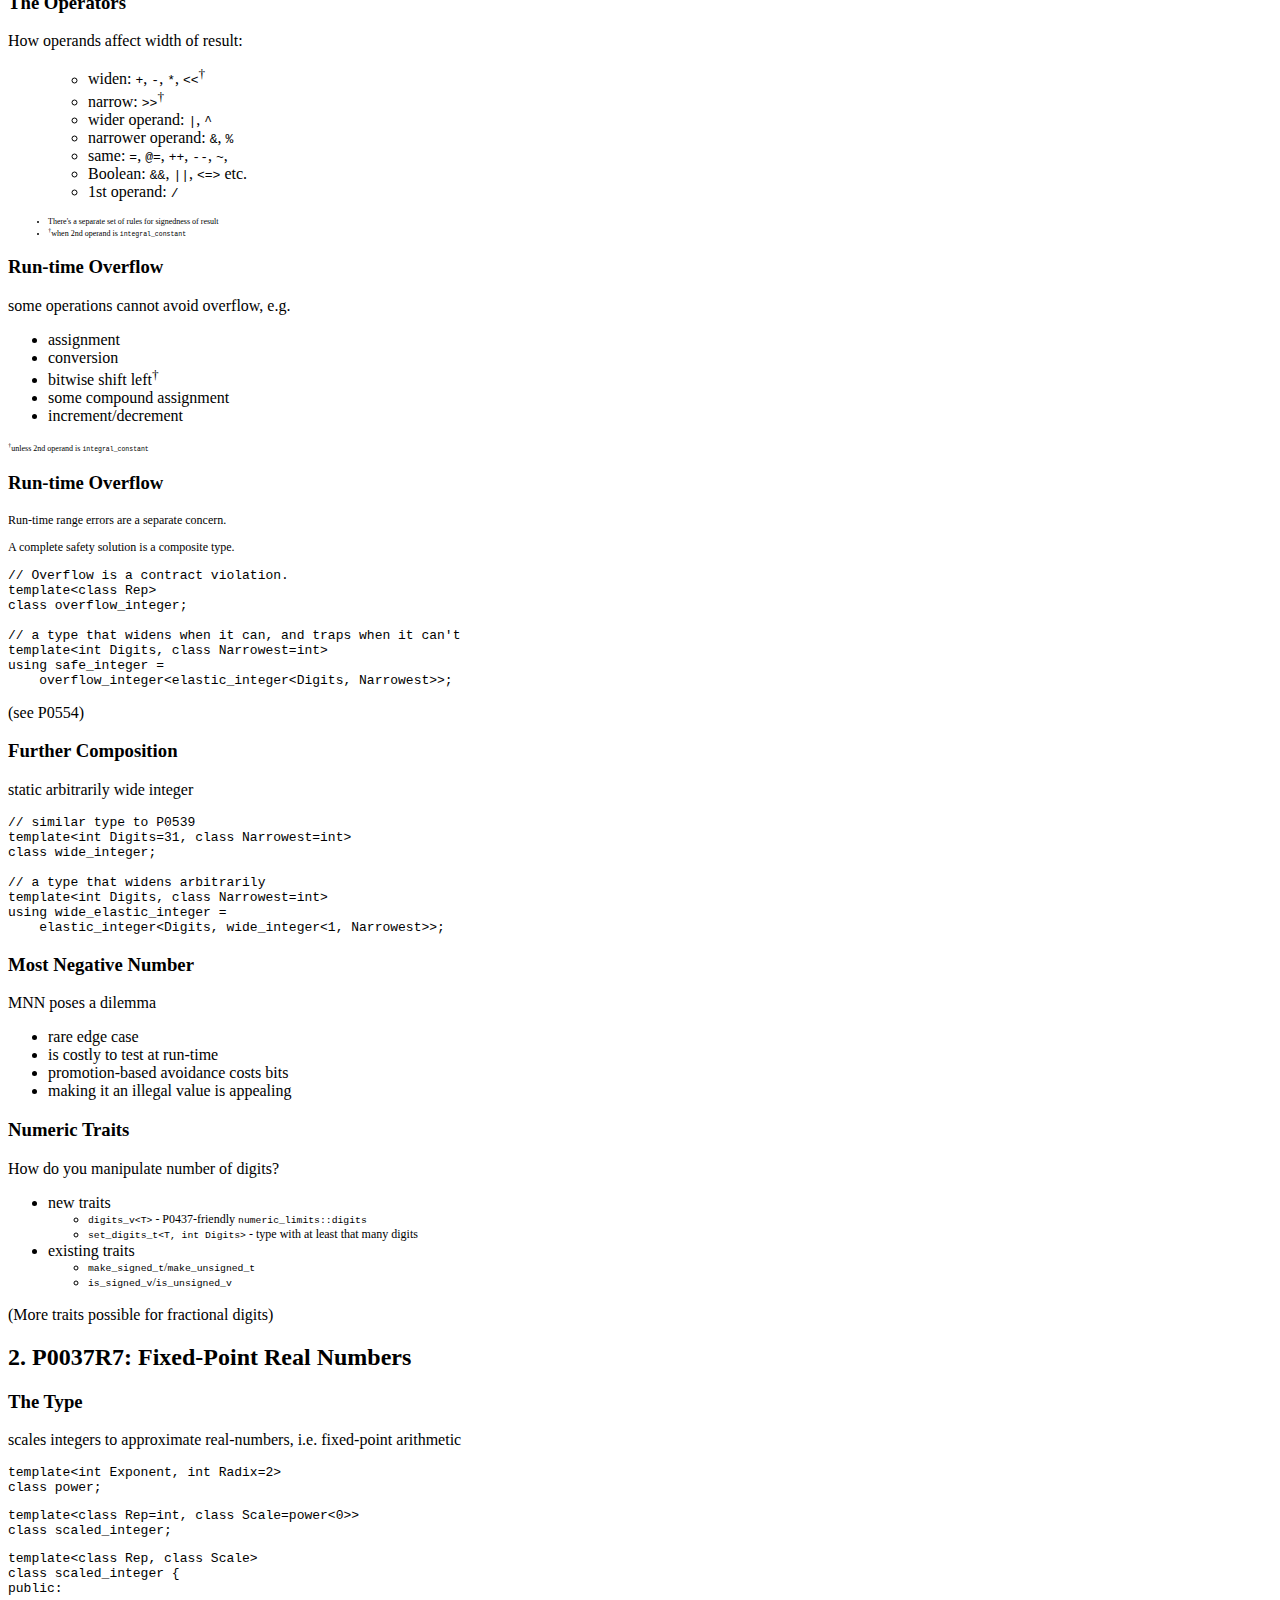
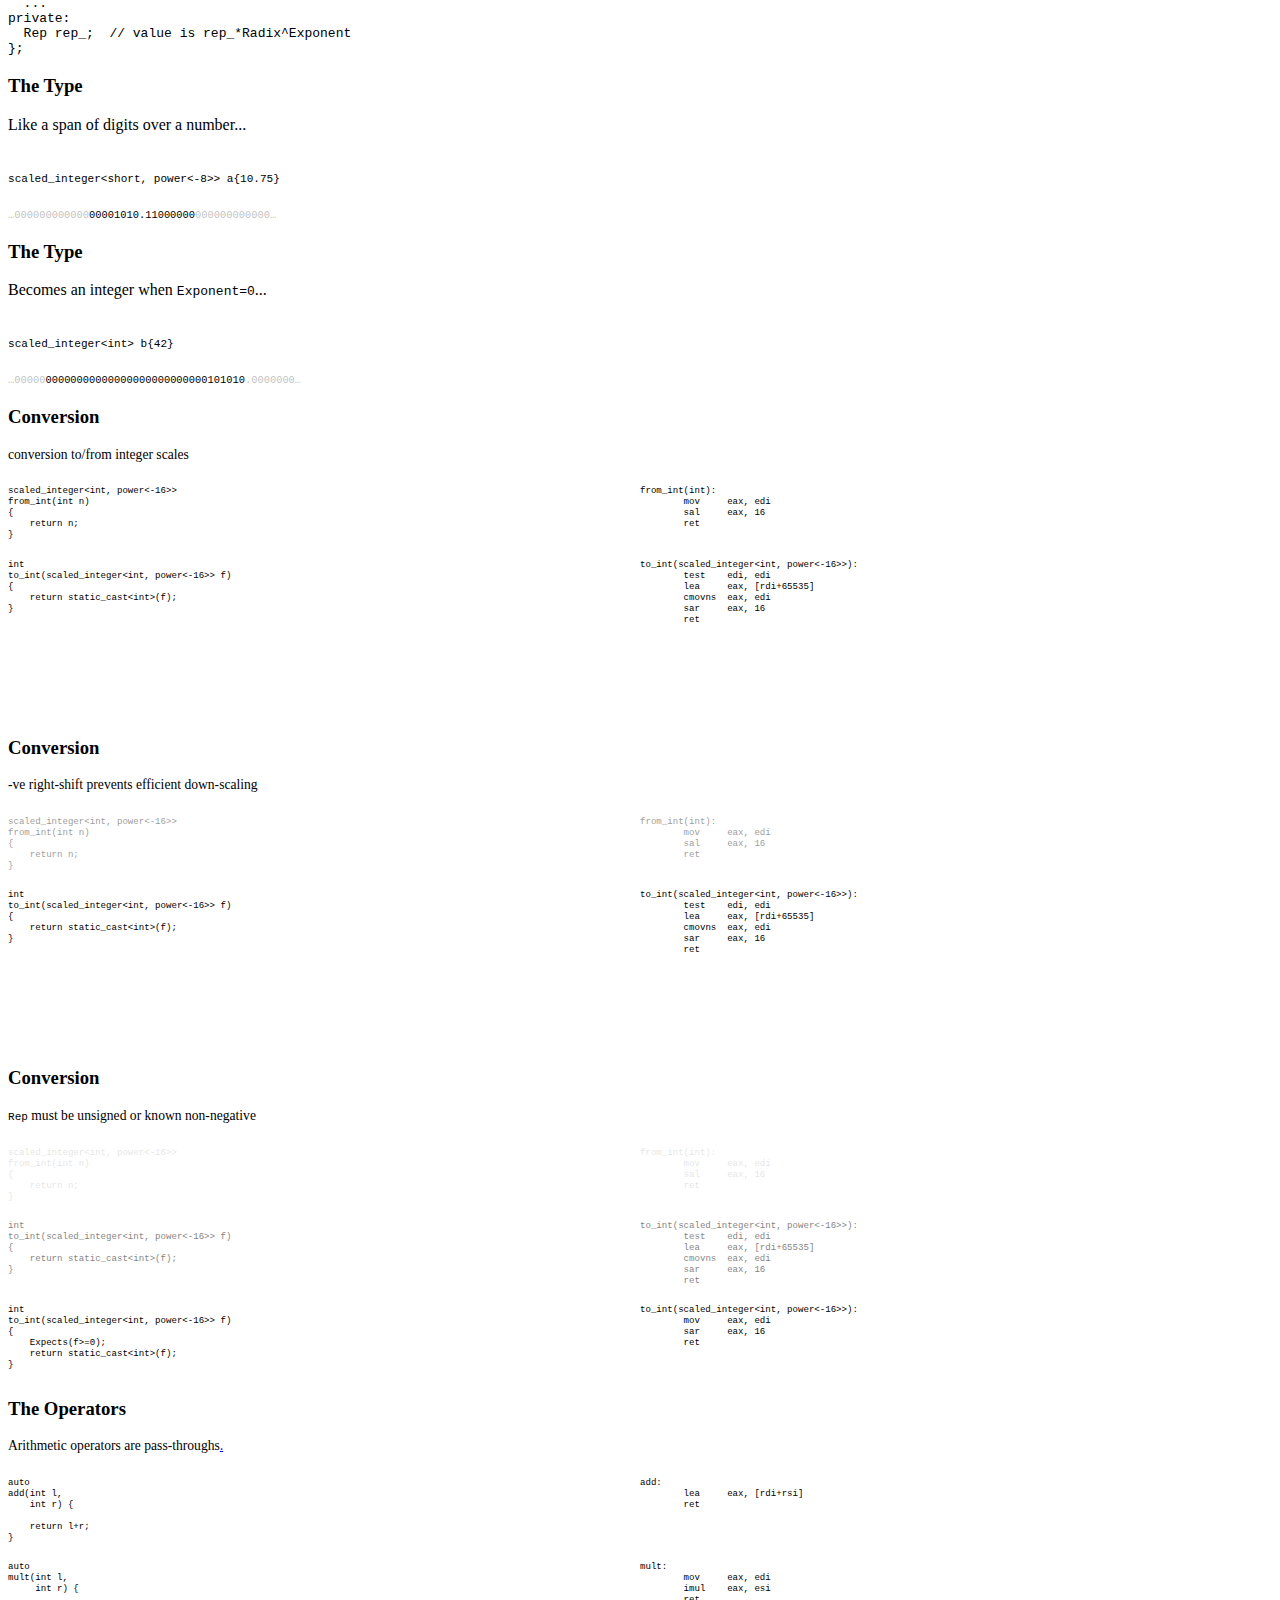
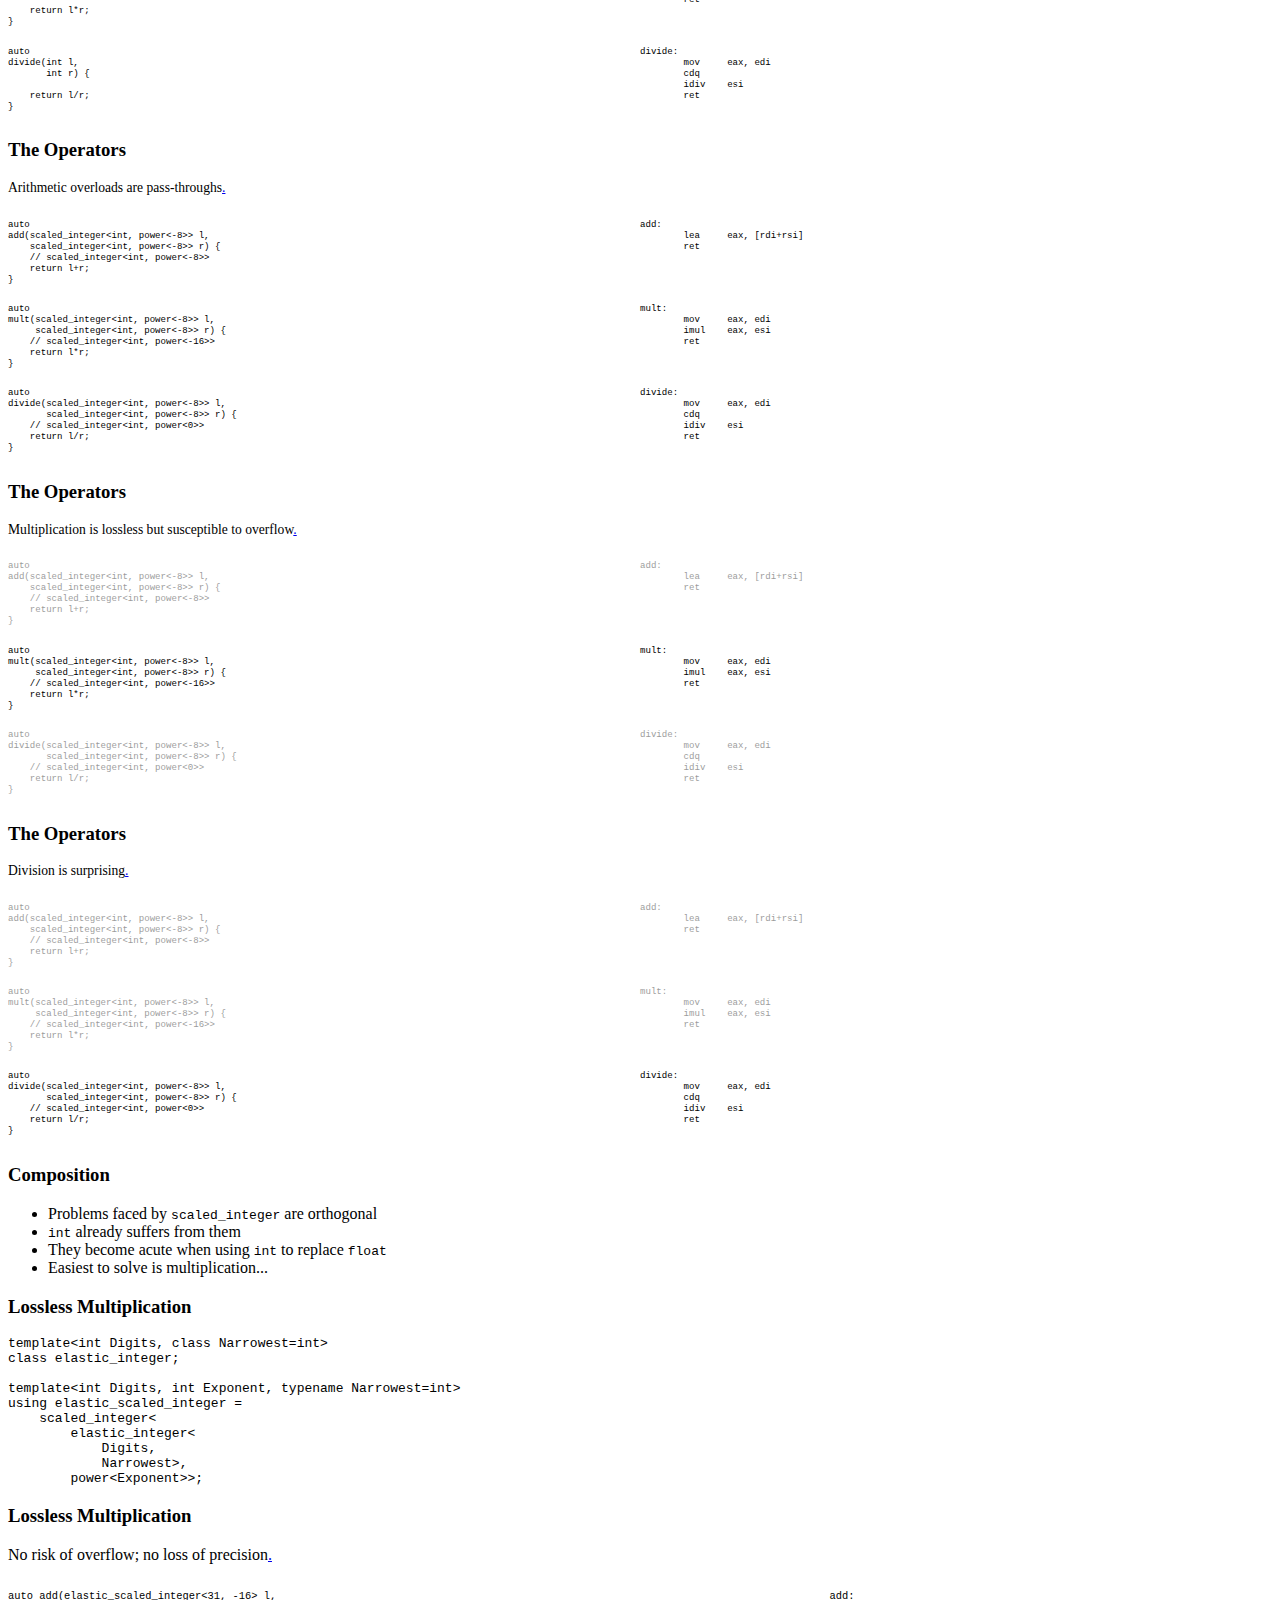
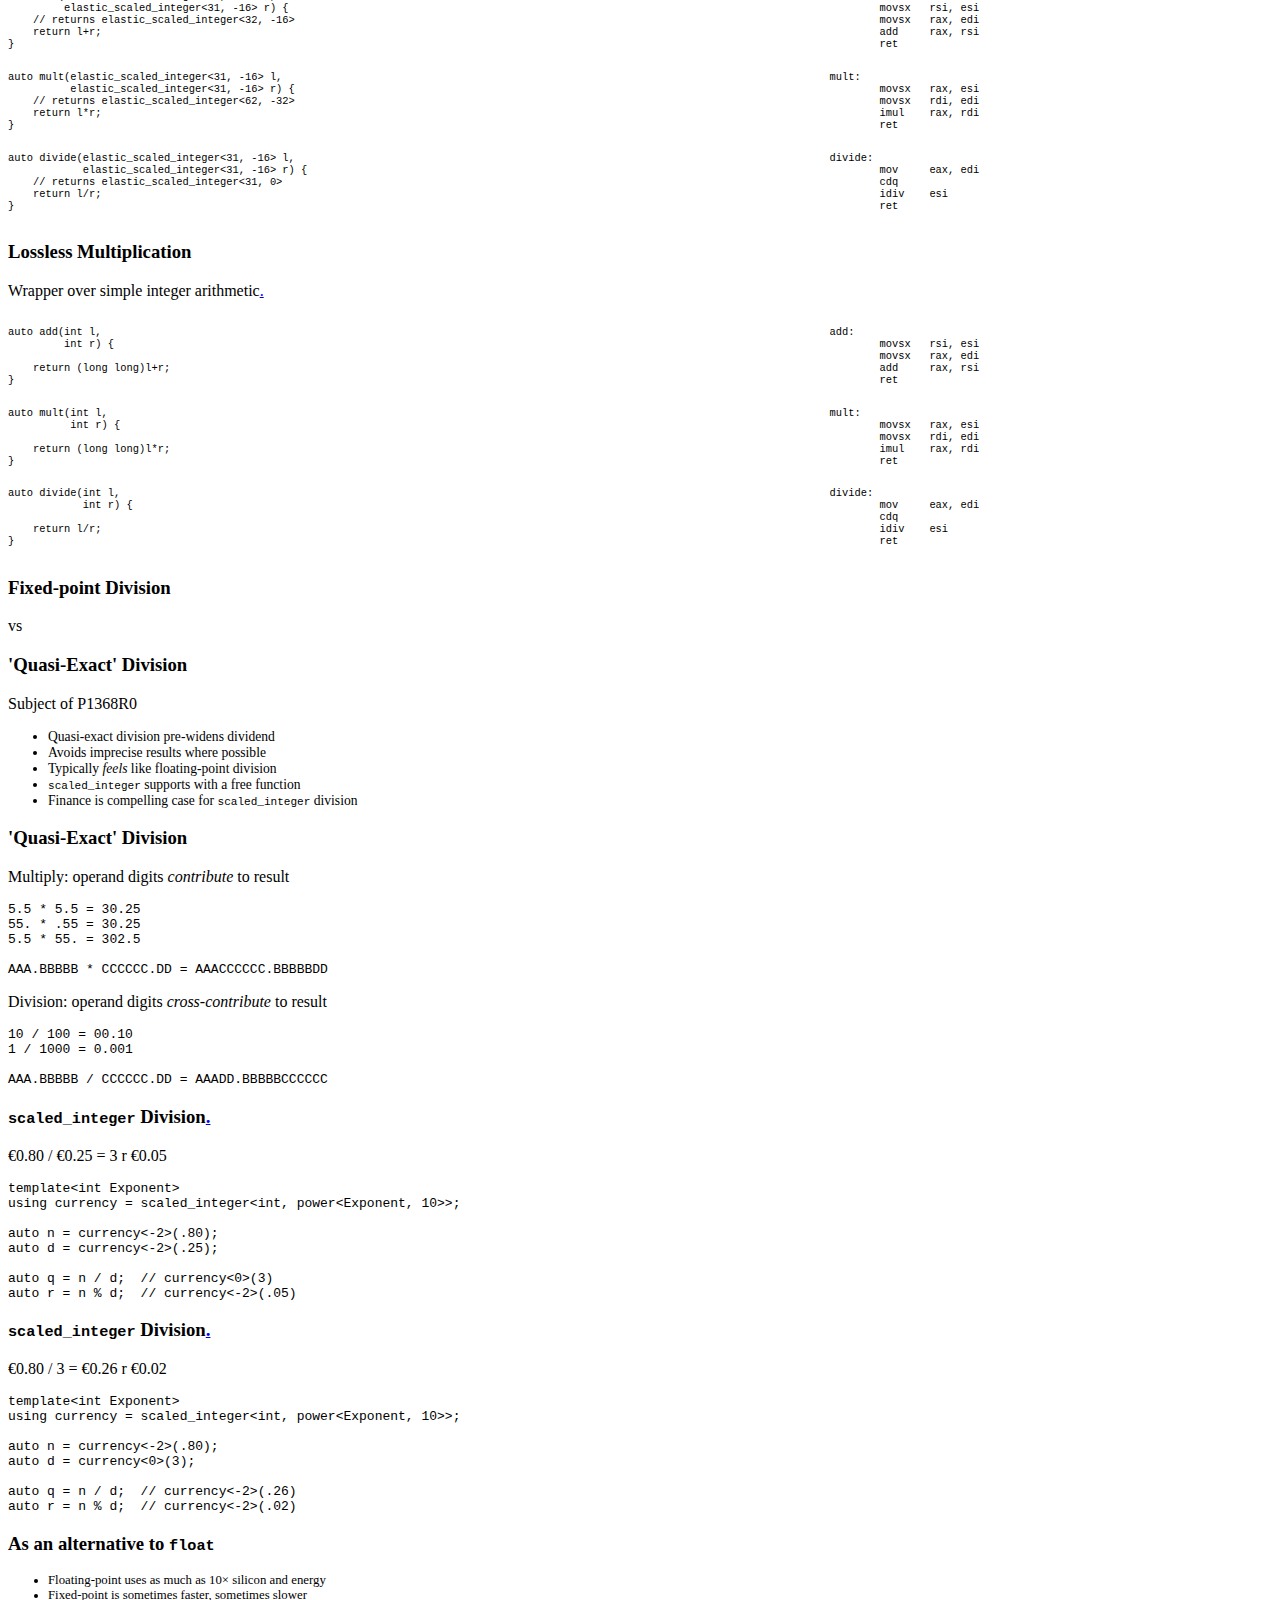
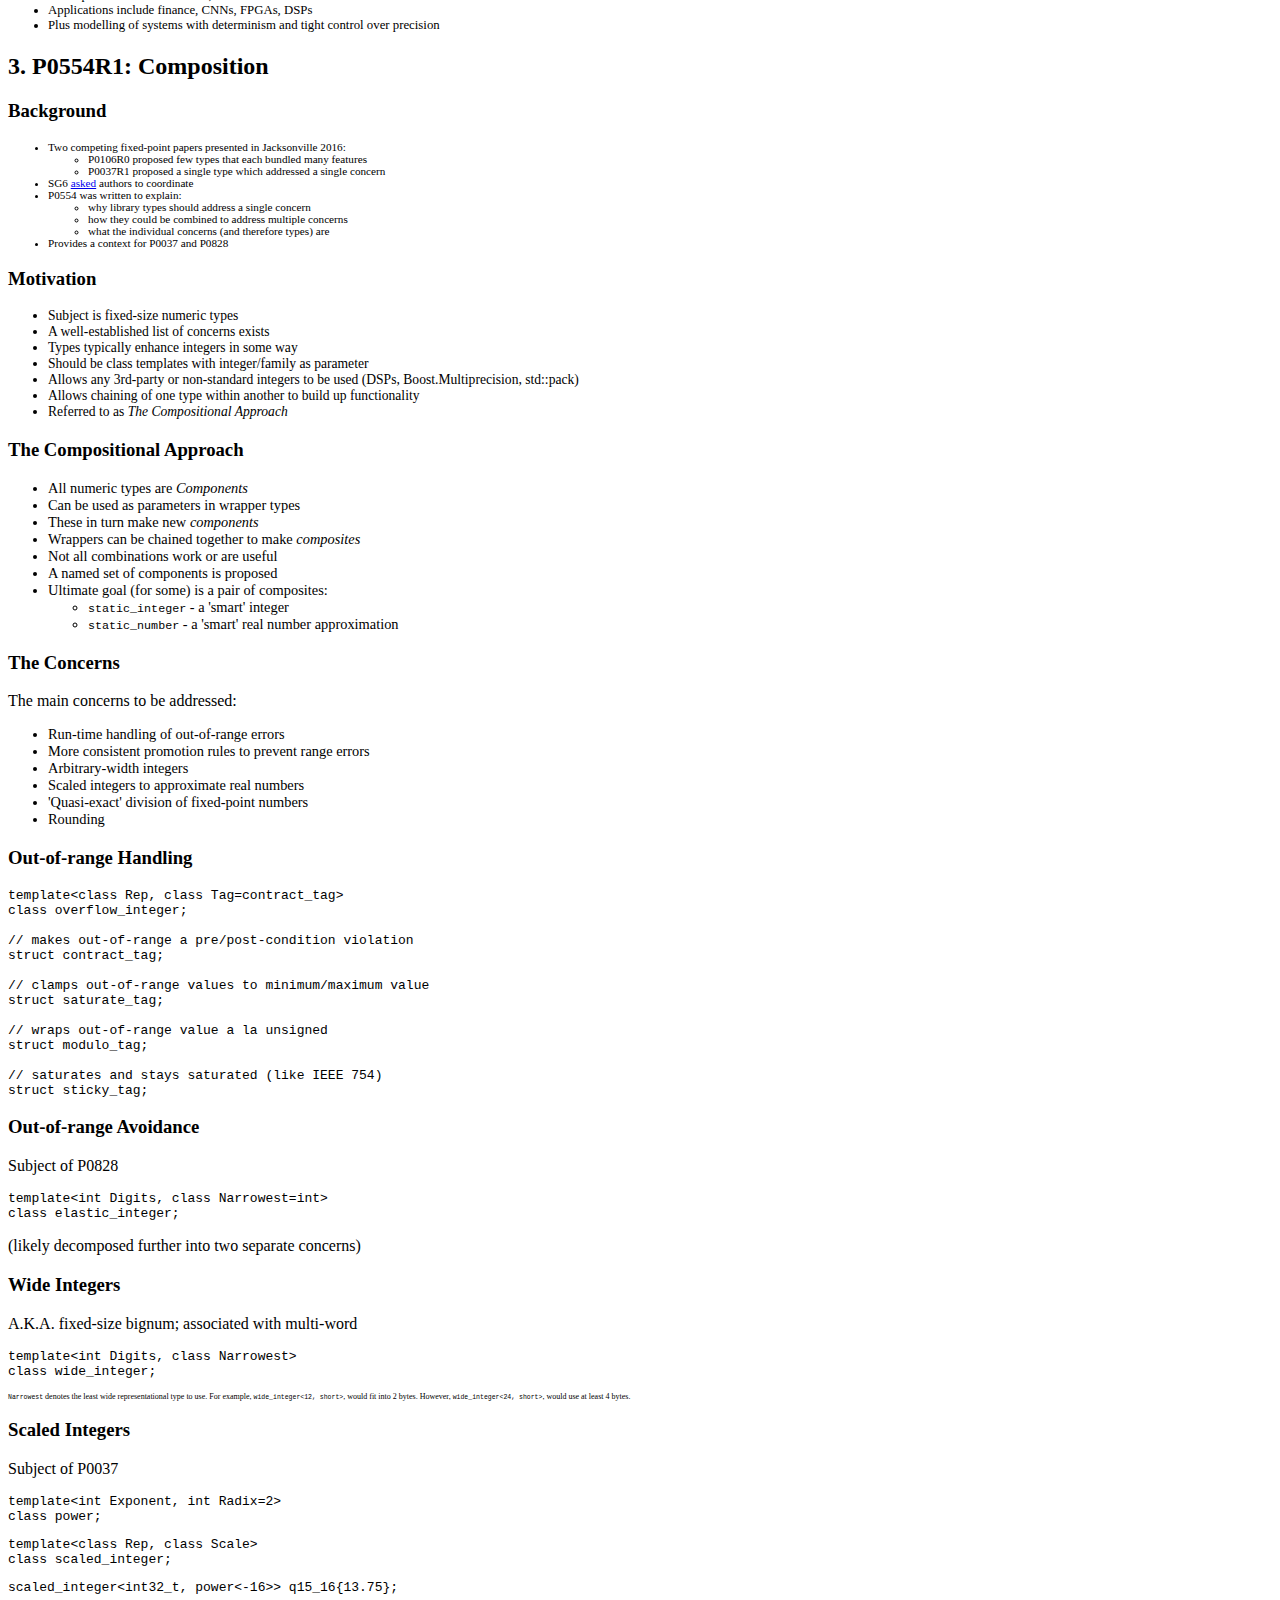
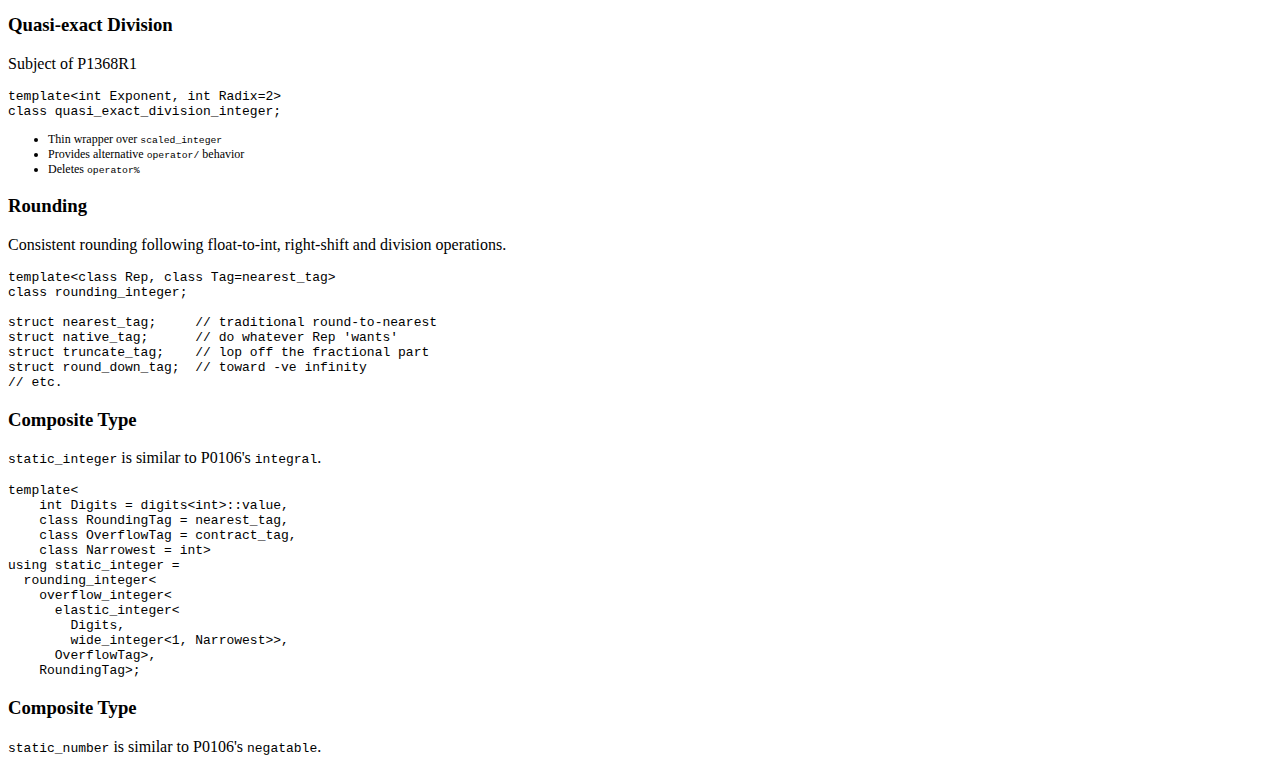
==== commit 8b439e82: "Cologne SG-6/LEWG-I slides" ====
--- a/2019-cologne/index.html
+++ b/2019-cologne/index.html
@@ -1010,15 +1010,19 @@
 class power;</code></pre></div>
 					<div><pre><code class="c++">template&lt;class Rep, class Scale>
 class scaled_integer;</code></pre></div>
-					<div><pre><code class="c++">scaled_integer&lt;int16_t, power&lt;-16>> q15_16{13.75};</code></pre></div>
+					<div><pre><code class="c++">scaled_integer&lt;int32_t, power&lt;-16>> q15_16{13.75};</code></pre></div>
 				</section>
 				<section>
 					<h3>Quasi-exact Division</h3>
 					<p>Subject of P1368R1</p>
-					<div><pre><code class="c++">template&lt;class Rep>
-typename quasi_exact;</code></pre></div>
-					<p>Thin wrapper over <code>scaled_integer</code></p>
-					<p>Provides alternative division behavior</p>
+					<div><pre><code class="c++">template&lt;int Exponent, int Radix=2>
+class quasi_exact_division_integer;</code></pre></div>
+					<ul style="font-size: 75%">
+						<li>Thin wrapper over <code>scaled_integer</code></li>
+						<li>Provides alternative <code>operator/</code> behavior</li>
+						<li>Deletes <code>operator%</code></li>
+					</ul>
+					<p></p>
 				</section>
 				<section>
 					<h3>Rounding</h3>
@@ -1052,21 +1056,20 @@
 				<section>
 					<h3>Composite Type</h3>
 					<p><code>static_number</code> is similar to P0106's <code>negatable</code>.</p>
-					<div><pre><code class="c++">template&lt;
+					<div><pre style="font-size: 50%"><code class="c++">template&lt;
     int Digits,
     int Exponent = 0,
     class RoundingTag = nearest_tag,
     class OverflowTag = contract_tag,
     class Narrowest = int>
 using static_number =
-    quasi_exact_integer&lt;
-      scaled_integer&lt;
-        static_integer&lt;
-          Digits,
-          RoundingTag,
-          OverflowTag,
-          Narrowest>,
-        power<Exponent, 2>>;</code></pre></div>
+    quasi_exact_division_integer&lt;
+      static_integer&lt;
+        Digits,
+        RoundingTag,
+        OverflowTag,
+        Narrowest>,
+      power&lt;Exponent, 2>>;</code></pre></div>
 				</section>
 			</div>
 		</div>
